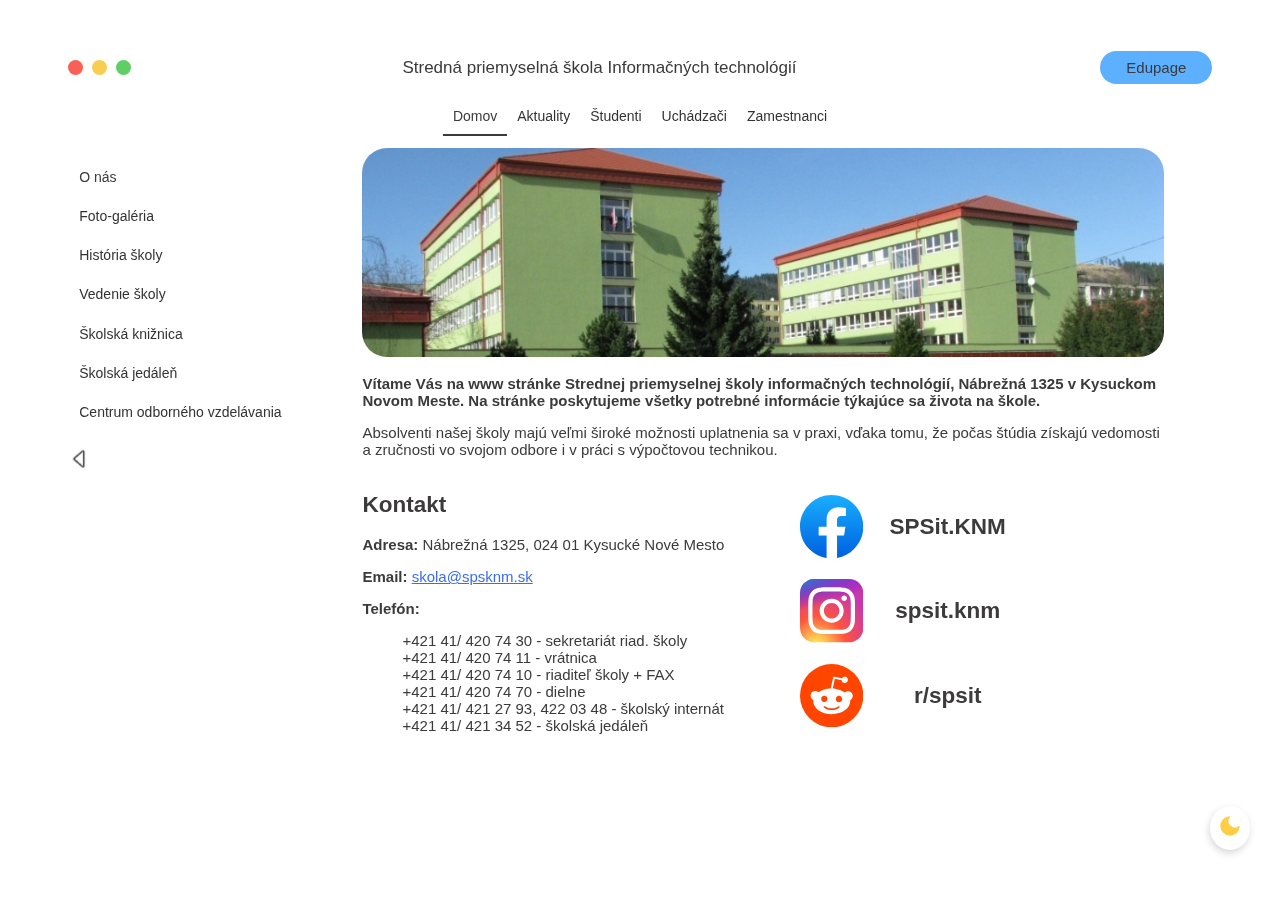
==== index.html @ 15c1ec60 "major changes & added new content" ====
<!DOCTYPE html>
<html lang="en">
  <head>
    <meta charset="UTF-8" />
    <meta name="viewport" content="width=device-width, initial-scale=1.0" />
    <title>SPSIT KNM</title>
    <link rel="stylesheet" href="src/css/style.css" />
    <!-- <link href="https://cdn.jsdelivr.net/npm/bootstrap@5.3.3/dist/css/bootstrap.min.css" rel="stylesheet" crossorigin="anonymous"> -->
    <script type="module" src="src/js/index.js"></script>
  </head>

  <body>
    <!--Demo video as bg  https://homunculus.jp/ maybe one time https://www.youtube.com/watch?v=sPBb-0al7Y0-->
    <div class="video-bg">
      <!-- <video width="320" height="240" autoplay loop muted>
        <source
          src="https://assets.codepen.io/3364143/7btrrd.mp4"
          type="video/mp4"
        />
        Your browser does not support the video tag.
      </video> -->
    </div>

    <div class="dark-light">
      <svg
        viewBox="0 0 24 24"
        stroke="currentColor"
        stroke-width="1.5"
        fill="none"
        stroke-linecap="round"
        stroke-linejoin="round"
      >
        <path d="M21 12.79A9 9 0 1111.21 3 7 7 0 0021 12.79z" />
      </svg>
    </div>

    <div class="main">
      <div class="header">
        <div class="color-circle"></div>
        <div class="title">
          <p>Stredná priemyselná škola Informačných technológií</p>
        </div>
        <div class="edupage">
          <a
            class="content-button moving-gradient-border"
            href="https://spsknm.edupage.org/"
            target="_blank"
            >Edupage</a
          >
        </div>
      </div>
      <div class="wrapper">
        <div class="pagebar">
          <div class="top-pagebar">
            <div class="side-wrapper">
              <a id="link-home" class="is-activeT" href="">Domov</a>
            </div>
            <div class="side-wrapper">
              <a id="link-news" href="">Aktuality</a>
            </div>
            <div class="side-wrapper">
              <a id="link-students" href="">Študenti</a>
            </div>
            <div class="side-wrapper">
              <a id="link-applicants" href="">Uchádzači</a>
            </div>
            <div class="side-wrapper">
              <a id="link-staff" href="">Zamestnanci</a>
            </div>
          </div>
        </div>
        <div class="page">
          <button id="toggleSidebar">
            <svg
              class="hvr-wobble-horizontal"
              xmlns="http://www.w3.org/2000/svg"
              width="16"
              height="16"
              fill="currentColor"
              class="bi bi-caret-left"
              viewBox="0 0 16 16"
            >
              <path
                d="M10 12.796V3.204L4.519 8zm-.659.753-5.48-4.796a1 1 0 0 1 0-1.506l5.48-4.796A1 1 0 0 1 11 3.204v9.592a1 1 0 0 1-1.659.753"
              />
            </svg>
          </button>
          <div id="page-home">
            <div class="sidebar">
              <ul class="left-sidebar">
                <li class="side-wrapper">
                  <a id="link-home" class="is-active">O nás</a>
                </li>
                <li class="side-wrapper">
                  <a id="link-gallery">Foto-galéria</a>
                </li>
                <li class="side-wrapper">
                  <a id="link-history">História školy</a>
                </li>
                <li class="side-wrapper">
                  <a id="link-direktor">Vedenie školy</a>
                </li>
                <li class="side-wrapper">
                  <a id="link-library">Školská knižnica</a>
                </li>
                <li class="side-wrapper">
                  <a id="link-kitchen">Školská jedáleň</a>
                </li>
                <li class="side-wrapper">
                  <a id="link-education">Centrum odborného vzdelávania</a>
                </li>
              </ul>
            </div>
            <div class="content">
              <div id="content-home">
                <img src="img/1.jpg" alt="1" />
                <p>
                  <b
                    >Vítame Vás na www stránke Strednej priemyselnej školy
                    informačných technológií, Nábrežná 1325 v Kysuckom Novom
                    Meste. Na stránke poskytujeme všetky potrebné informácie
                    týkajúce sa života na škole.</b
                  >
                </p>
                <p>
                  Absolventi našej školy majú veľmi široké možnosti uplatnenia
                  sa v praxi, vďaka tomu, že počas štúdia získajú vedomosti a
                  zručnosti vo svojom odbore i v práci s výpočtovou technikou.
                </p>

                <div class="grid">
                  <div class="contact">
                    <h2><b>Kontakt</b></h2>

                    <p>
                      <b>Adresa:</b> Nábrežná 1325, 024 01 Kysucké Nové Mesto
                    </p>
                    <p>
                      <b>Email:</b>
                      <a href="mailto:skola@spsknm.sk">skola@spsknm.sk</a>
                    </p>
                    <p><b>Telefón:</b></p>
                    <ul class="phone">
                      <li>+421 41/ 420 74 30 - sekretariát riad. školy</li>
                      <li>+421 41/ 420 74 11 - vrátnica</li>
                      <li>+421 41/ 420 74 10 - riaditeľ školy + FAX</li>
                      <li>+421 41/ 420 74 70 - dielne</li>
                      <li>+421 41/ 421 27 93, 422 03 48 - školský internát</li>
                      <li>+421 41/ 421 34 52 - školská jedáleň</li>
                    </ul>
                  </div>

                  <div class="social">
                    <a href="https://www.facebook.com/SPSit.KNM">
                      <svg
                        class="social-icon"
                        version="1.1"
                        id="Layer_1"
                        xmlns="http://www.w3.org/2000/svg"
                        xmlns:xlink="http://www.w3.org/1999/xlink"
                        x="0px"
                        y="0px"
                        viewBox="0 0 40 40"
                        style="enable-background: new 0 0 40 40"
                        xml:space="preserve"
                      >
                        <style type="text/css">
                          .st0 {
                            fill: url(#SVGID_1_);
                          }

                          .st1 {
                            fill: #ffffff;
                          }
                        </style>
                        <linearGradient
                          id="SVGID_1_"
                          gradientUnits="userSpaceOnUse"
                          x1="-277.375"
                          y1="406.6018"
                          x2="-277.375"
                          y2="407.5726"
                          gradientTransform="matrix(40 0 0 -39.7778 11115.001 16212.334)"
                        >
                          <stop offset="0" style="stop-color: #0062e0" />
                          <stop offset="1" style="stop-color: #19afff" />
                        </linearGradient>
                        <path
                          class="st0"
                          d="M16.7,39.8C7.2,38.1,0,29.9,0,20C0,9,9,0,20,0s20,9,20,20c0,9.9-7.2,18.1-16.7,19.8l-1.1-0.9h-4.4L16.7,39.8z"
                        />
                        <path
                          class="st1"
                          d="M27.8,25.6l0.9-5.6h-5.3v-3.9c0-1.6,0.6-2.8,3-2.8h2.6V8.2c-1.4-0.2-3-0.4-4.4-0.4c-4.6,0-7.8,2.8-7.8,7.8V20  h-5v5.6h5v14.1c1.1,0.2,2.2,0.3,3.3,0.3c1.1,0,2.2-0.1,3.3-0.3V25.6H27.8z"
                        />
                      </svg>
                      <h2>SPSit.KNM</h2>
                    </a>
                    <a href="https://www.instagram.com/spsit.knm/">
                      <svg
                        class="social-icon"
                        id="Layer_2"
                        data-name="Layer 2"
                        xmlns="http://www.w3.org/2000/svg"
                        xmlns:xlink="http://www.w3.org/1999/xlink"
                        viewBox="0 0 800.22 800"
                      >
                        <defs>
                          <style>
                            .cls-1 {
                              fill: #fff;
                            }

                            .cls-2 {
                              fill: url(#radial-gradient);
                            }

                            .cls-3 {
                              fill: url(#radial-gradient-2);
                            }
                          </style>
                          <radialGradient
                            id="radial-gradient"
                            cx="178.42"
                            cy="402.95"
                            fx="178.42"
                            fy="402.95"
                            r="97.5"
                            gradientTransform="translate(3261.02 2312.49) rotate(-90) scale(8.13 -7.57)"
                            gradientUnits="userSpaceOnUse"
                          >
                            <stop offset="0" stop-color="#fd5" />
                            <stop offset=".1" stop-color="#fd5" />
                            <stop offset=".5" stop-color="#ff543e" />
                            <stop offset="1" stop-color="#c837ab" />
                          </radialGradient>
                          <radialGradient
                            id="radial-gradient-2"
                            cx="200.57"
                            cy="439.42"
                            fx="200.57"
                            fy="439.42"
                            r="97.5"
                            gradientTransform="translate(-6734.78 635.74) rotate(78.68) scale(3.64 -14.99)"
                            gradientUnits="userSpaceOnUse"
                          >
                            <stop offset="0" stop-color="#3771c8" />
                            <stop offset=".13" stop-color="#3771c8" />
                            <stop
                              offset="1"
                              stop-color="#60f"
                              stop-opacity="0"
                            />
                          </radialGradient>
                        </defs>
                        <g id="Layer_1-2" data-name="Layer 1">
                          <path
                            class="cls-2"
                            d="M400.24,0c-167.04,0-215.9.17-225.39.96-34.28,2.85-55.61,8.25-78.85,19.82-17.91,8.89-32.03,19.2-45.97,33.65C24.64,80.78,9.25,113.2,3.68,151.74.98,170.45.19,174.27.03,269.83-.03,301.69.03,343.61.03,399.84c0,166.91.18,215.71.98,225.19,2.77,33.36,8,54.34,19.08,77.3,21.17,43.94,61.61,76.93,109.24,89.24,16.49,4.25,34.71,6.59,58.1,7.69,9.91.43,110.9.74,211.96.74s202.11-.12,211.77-.62c27.08-1.27,42.8-3.38,60.19-7.88,47.81-12.26,87.78-44.98,109.24-89.42,10.86-22.4,16.37-44.19,18.86-75.8.54-6.89.77-116.79.77-226.54s-.25-219.46-.79-226.36c-2.52-32.13-8.03-53.73-19.24-76.56-9.2-18.69-19.42-32.65-34.25-46.92-26.46-25.28-58.84-40.67-97.42-46.23-18.69-2.7-22.41-3.5-118.05-3.67h-130.23Z"
                          />
                          <path
                            class="cls-3"
                            d="M400.24,0c-167.04,0-215.9.17-225.39.96-34.28,2.85-55.61,8.25-78.85,19.82-17.91,8.89-32.03,19.2-45.97,33.65C24.64,80.78,9.25,113.2,3.68,151.74.98,170.45.19,174.27.03,269.83-.03,301.69.03,343.61.03,399.84c0,166.91.18,215.71.98,225.19,2.77,33.36,8,54.34,19.08,77.3,21.17,43.94,61.61,76.93,109.24,89.24,16.49,4.25,34.71,6.59,58.1,7.69,9.91.43,110.9.74,211.96.74s202.11-.12,211.77-.62c27.08-1.27,42.8-3.38,60.19-7.88,47.81-12.26,87.78-44.98,109.24-89.42,10.86-22.4,16.37-44.19,18.86-75.8.54-6.89.77-116.79.77-226.54s-.25-219.46-.79-226.36c-2.52-32.13-8.03-53.73-19.24-76.56-9.2-18.69-19.42-32.65-34.25-46.92-26.46-25.28-58.84-40.67-97.42-46.23-18.69-2.7-22.41-3.5-118.05-3.67h-130.23Z"
                          />
                          <path
                            class="cls-1"
                            d="M400.06,104.62c-80.23,0-90.3.35-121.81,1.78-31.45,1.44-52.92,6.42-71.7,13.72-19.43,7.55-35.91,17.64-52.33,34.06-16.43,16.42-26.53,32.9-34.1,52.32-7.32,18.79-12.31,40.26-13.72,71.7-1.4,31.51-1.77,41.59-1.77,121.81s.36,90.27,1.78,121.78c1.45,31.45,6.43,52.92,13.72,71.7,7.55,19.43,17.64,35.91,34.07,52.33,16.41,16.43,32.9,26.55,52.31,34.1,18.8,7.31,40.27,12.28,71.71,13.72,31.51,1.43,41.57,1.78,121.79,1.78s90.27-.35,121.78-1.78c31.45-1.44,52.94-6.42,71.74-13.72,19.42-7.55,35.88-17.66,52.29-34.1,16.43-16.42,26.53-32.9,34.1-52.32,7.26-18.79,12.25-40.26,13.72-71.7,1.42-31.51,1.78-41.55,1.78-121.78s-.37-90.3-1.78-121.81c-1.48-31.45-6.46-52.92-13.72-71.7-7.57-19.43-17.66-35.91-34.1-52.33-16.43-16.43-32.86-26.53-52.31-34.06-18.83-7.31-40.31-12.28-71.76-13.72-31.51-1.43-41.54-1.78-121.79-1.78h.09ZM373.55,157.86c7.87-.01,16.64,0,26.5,0,78.87,0,88.22.28,119.37,1.7,28.8,1.32,44.43,6.13,54.85,10.17,13.79,5.35,23.61,11.75,33.95,22.09,10.34,10.34,16.74,20.19,22.11,33.97,4.04,10.4,8.86,26.03,10.17,54.84,1.42,31.14,1.72,40.5,1.72,119.33s-.31,88.19-1.72,119.33c-1.32,28.8-6.13,44.43-10.17,54.84-5.35,13.79-11.77,23.6-22.11,33.94-10.34,10.34-20.16,16.74-33.95,22.09-10.4,4.06-26.05,8.86-54.85,10.18-31.14,1.42-40.5,1.72-119.37,1.72s-88.23-.31-119.37-1.72c-28.8-1.33-44.43-6.14-54.85-10.19-13.79-5.35-23.63-11.75-33.97-22.09-10.34-10.34-16.74-20.16-22.11-33.95-4.04-10.4-8.86-26.03-10.17-54.84-1.42-31.14-1.7-40.5-1.7-119.38s.28-88.19,1.7-119.33c1.32-28.8,6.13-44.43,10.17-54.85,5.35-13.79,11.77-23.63,22.11-33.97,10.34-10.34,20.19-16.74,33.97-22.11,10.41-4.06,26.05-8.86,54.85-10.19,27.25-1.23,37.81-1.6,92.87-1.66v.07ZM557.74,206.91c-19.58,0-35.45,15.87-35.45,35.45,0,19.58,15.87,35.45,35.45,35.45s35.45-15.87,35.45-35.45h0c0-19.58-15.88-35.46-35.45-35.46h0ZM400.06,248.33c-83.78,0-151.71,67.93-151.71,151.71s67.93,151.67,151.71,151.67c83.78,0,151.69-67.9,151.69-151.67s-67.91-151.71-151.69-151.71h0ZM400.06,301.56c54.38,0,98.47,44.08,98.47,98.47s-44.09,98.47-98.47,98.47-98.47-44.09-98.47-98.47,44.08-98.47,98.47-98.47Z"
                          />
                        </g>
                      </svg>
                      <h2>spsit.knm</h2>
                    </a>
                    <a href="https://www.reddit.com/r/spsit/">
                      <svg
                        class="social-icon"
                        viewBox="0 0 800 800"
                        xmlns="http://www.w3.org/2000/svg"
                      >
                        <circle cx="400" cy="400" fill="#ff4500" r="400" />
                        <path
                          d="M666.8 400c.08 5.48-.6 10.95-2.04 16.24s-3.62 10.36-6.48 15.04c-2.85 4.68-6.35 8.94-10.39 12.65s-8.58 6.83-13.49 9.27c.11 1.46.2 2.93.25 4.4a107.268 107.268 0 0 1 0 8.8c-.05 1.47-.14 2.94-.25 4.4 0 89.6-104.4 162.4-233.2 162.4S168 560.4 168 470.8c-.11-1.46-.2-2.93-.25-4.4a107.268 107.268 0 0 1 0-8.8c.05-1.47.14-2.94.25-4.4a58.438 58.438 0 0 1-31.85-37.28 58.41 58.41 0 0 1 7.8-48.42 58.354 58.354 0 0 1 41.93-25.4 58.4 58.4 0 0 1 46.52 15.5 286.795 286.795 0 0 1 35.89-20.71c12.45-6.02 25.32-11.14 38.51-15.3s26.67-7.35 40.32-9.56 27.45-3.42 41.28-3.63L418 169.6c.33-1.61.98-3.13 1.91-4.49.92-1.35 2.11-2.51 3.48-3.4 1.38-.89 2.92-1.5 4.54-1.8 1.61-.29 3.27-.26 4.87.09l98 19.6c9.89-16.99 30.65-24.27 48.98-17.19s28.81 26.43 24.71 45.65c-4.09 19.22-21.55 32.62-41.17 31.61-19.63-1.01-35.62-16.13-37.72-35.67L440 186l-26 124.8c13.66.29 27.29 1.57 40.77 3.82a284.358 284.358 0 0 1 77.8 24.86A284.412 284.412 0 0 1 568 360a58.345 58.345 0 0 1 29.4-15.21 58.361 58.361 0 0 1 32.95 3.21 58.384 58.384 0 0 1 25.91 20.61A58.384 58.384 0 0 1 666.8 400zm-396.96 55.31c2.02 4.85 4.96 9.26 8.68 12.97 3.71 3.72 8.12 6.66 12.97 8.68A40.049 40.049 0 0 0 306.8 480c16.18 0 30.76-9.75 36.96-24.69 6.19-14.95 2.76-32.15-8.68-43.59s-28.64-14.87-43.59-8.68c-14.94 6.2-24.69 20.78-24.69 36.96 0 5.25 1.03 10.45 3.04 15.31zm229.1 96.02c2.05-2 3.22-4.73 3.26-7.59.04-2.87-1.07-5.63-3.07-7.68s-4.73-3.22-7.59-3.26c-2.87-.04-5.63 1.07-7.94 2.8a131.06 131.06 0 0 1-19.04 11.35 131.53 131.53 0 0 1-20.68 7.99c-7.1 2.07-14.37 3.54-21.72 4.39-7.36.85-14.77 1.07-22.16.67-7.38.33-14.78.03-22.11-.89a129.01 129.01 0 0 1-21.64-4.6c-7.08-2.14-13.95-4.88-20.56-8.18s-12.93-7.16-18.89-11.53c-2.07-1.7-4.7-2.57-7.38-2.44s-5.21 1.26-7.11 3.15c-1.89 1.9-3.02 4.43-3.15 7.11s.74 5.31 2.44 7.38c7.03 5.3 14.5 9.98 22.33 14s16 7.35 24.4 9.97 17.01 4.51 25.74 5.66c8.73 1.14 17.54 1.53 26.33 1.17 8.79.36 17.6-.03 26.33-1.17A153.961 153.961 0 0 0 476.87 564c7.83-4.02 15.3-8.7 22.33-14zm-7.34-68.13c5.42.06 10.8-.99 15.81-3.07 5.01-2.09 9.54-5.17 13.32-9.06s6.72-8.51 8.66-13.58A39.882 39.882 0 0 0 532 441.6c0-16.18-9.75-30.76-24.69-36.96-14.95-6.19-32.15-2.76-43.59 8.68s-14.87 28.64-8.68 43.59c6.2 14.94 20.78 24.69 36.96 24.69z"
                          fill="#fff"
                        />
                      </svg>
                      <h2>r/spsit</h2>
                    </a>
                  </div>
                </div>
              </div>
              <div id="content-gallery" style="display: none">
                <div class="albums">
                  <div class="albums_item">
                    <div class="albums_item_preview">
                      <img
                        src="http://www.spsknm.sk/fotogal/_data/i/upload/2012/05/17/20120517080105-07c8cf6f-cu_e260x180.jpg"
                        alt=""
                      />
                    </div>
                    <div class="albums_item_title">
                      <h2>Demo</h2>
                      <p>Lorem ipsum dolor sit amet.</p>
                    </div>
                  </div>
                  <div class="albums_item">
                    <div class="albums_item_preview">
                      <img
                        src="http://www.spsknm.sk/fotogal/_data/i/upload/2012/05/17/20120517080105-07c8cf6f-cu_e260x180.jpg"
                        alt=""
                      />
                    </div>
                    <div class="albums_item_title">
                      <h2>Demo</h2>
                      <p>Lorem ipsum dolor sit amet.</p>
                    </div>
                  </div>
                  <div class="albums_item">
                    <div class="albums_item_preview">
                      <img
                        src="http://www.spsknm.sk/fotogal/_data/i/upload/2012/05/17/20120517080105-07c8cf6f-cu_e260x180.jpg"
                        alt=""
                      />
                    </div>
                    <div class="albums_item_title">
                      <h2>Demo</h2>
                      <p>Lorem ipsum dolor sit amet.</p>
                    </div>
                  </div>
                  <div class="albums_item">
                    <div class="albums_item_preview">
                      <img
                        src="http://www.spsknm.sk/fotogal/_data/i/upload/2012/05/17/20120517080105-07c8cf6f-cu_e260x180.jpg"
                        alt=""
                      />
                    </div>
                    <div class="albums_item_title">
                      <h2>Demo</h2>
                      <p>Lorem ipsum dolor sit amet.</p>
                    </div>
                  </div>
                  <div class="albums_item">
                    <div class="albums_item_preview">
                      <img
                        src="http://www.spsknm.sk/fotogal/_data/i/upload/2012/05/17/20120517080105-07c8cf6f-cu_e260x180.jpg"
                        alt=""
                      />
                    </div>
                    <div class="albums_item_title">
                      <h2>Demo</h2>
                      <p>Lorem ipsum dolor sit amet.</p>
                    </div>
                  </div>
                  <div class="albums_item">
                    <div class="albums_item_preview">
                      <img
                        src="http://www.spsknm.sk/fotogal/_data/i/upload/2012/05/17/20120517080105-07c8cf6f-cu_e260x180.jpg"
                        alt=""
                      />
                    </div>
                    <div class="albums_item_title">
                      <h2>Demo</h2>
                      <p>Lorem ipsum dolor sit amet.</p>
                    </div>
                  </div>
                  <div class="albums_item">
                    <div class="albums_item_preview">
                      <img
                        src="http://www.spsknm.sk/fotogal/_data/i/upload/2012/05/17/20120517080105-07c8cf6f-cu_e260x180.jpg"
                        alt=""
                      />
                    </div>
                    <div class="albums_item_title">
                      <h2>Demo</h2>
                      <p>Lorem ipsum dolor sit amet.</p>
                    </div>
                  </div>
                  <div class="albums_item">
                    <div class="albums_item_preview">
                      <img
                        src="http://www.spsknm.sk/fotogal/_data/i/upload/2012/05/17/20120517080105-07c8cf6f-cu_e260x180.jpg"
                        alt=""
                      />
                    </div>
                    <div class="albums_item_title">
                      <h2>Demo</h2>
                      <p>Lorem ipsum dolor sit amet.</p>
                    </div>
                  </div>
                </div>
              </div>
              <div id="content-history" style="display: none">
                <h1>História školy</h1>
                <p>
                  V roku 1950 bol vybudovaný a daný do prevádzky Závod presného
                  strojárstva v Kysuckom Novom Meste. Tak sa toto mesto stalo
                  popri Čadci druhým priemyselným centrom Kysúc. Závod
                  potreboval väčší počet technických kádrov, a preto bola v roku
                  1950 zriadená
                  <b
                    >Majstrovská škola strojnícka pri Závode presného
                    strojárstva v Kysuckom Novom Meste </b
                  >. 1. októbra 1950 si 25 pracovníkov ZPS v Kysuckom Novom
                  Meste začalo rozširovať svoje vedomosti a prehlbovať svoje
                  schopnosti v 2-ročnom štúdiu. Vedúcim tejto závodnej školy bol
                  František Piják.
                </p>
                <h2>
                  Vlastné dejiny školy začínajú školským rokom 1951 - 1952
                </h2>
                <p>
                  Z poverenia SNR odboru školstva sa škola osamostatnila a stala
                  sa školou štátnou. Dostala názov
                  <b
                    >Vyššia priemyselná škola strojnícka v Kysuckom Novom
                    Meste</b
                  >. Prvý učiteľský zbor tvorili : Rudolf Mičuda - riaditeľ
                  školy, Karol Abkarovič, Ľudovít Čápka a Anton Rajman.
                  Vyučovanie zabezpečovalo aj 15 externých učiteľov a 4 majstri
                  zo ZPS, ktorí viedli dielenské vyučovanie. Od februára 1952
                  pre pracujúcich ZPS zabezpečovala vzdelanie
                  <b
                    >Večerná priemyselná škola pre pracujúcich pri VPŠS v
                    Kysuckom Novom Meste</b
                  >. Škola bola umiestnená v budove strednej školy. S
                  pribúdajúcimi rokmi sa rozšíril počet tried, a tým aj
                  učiteľský zbor. Od školského roku 1953-1954 dostala škola
                  vlastnú budovu bývalej národnej školy pri železničnej stanici.
                  Priestory pre dielenské vyučovanie boli prenajímané od iných
                  inštitúcií. V roku 1955 školu opúšťajú jej prví absolventi.
                </p>
                <p>
                  Od školského roku <b>1957-1958</b> školu vedie v poradí druhý
                  riaditeľ - <b>Ing. Juraj Slotík</b>. Škola zápasí s
                  vyučovacími priestormi.
                </p>
                <p>
                  K 10. výročiu existencie dostala dar - bývalú budovu SVŠ na
                  Vajanského ulici, čím sa vylepšili výchovno-vyučovacie
                  podmienky. Tretím riaditeľom v histórií školy sa stal Ing.
                  Nikodém Jendrušák, ktorý v tejto funkcii pracoval od 1.9. 1963
                  do 30. 6. 1988. V roku 1957 mala škola už názov
                  <b
                    >Stredná priemyselná škola strojnícka v Kysuckom Novom
                    Meste</b
                  >. Triedy pribúdali a opäť nastala stiesnenosť.
                  <b
                    >V novembri 1967 bol položený základný kameň pre výstavbu
                    areálu SPŠS v Kysuckom Novom Meste na Nábrežnej ulici</b
                  >.
                </p>
                <p>
                  V roku 1977 sa začalo vyučovať v nových priestoroch i keď
                  školský areál bol úplne dobudovaný až v roku 35. Výročia
                  existencie školy. Od šk. roku 1984-1985 sa otvoril ďalší
                  študijný odbor - Automatizačná technika a škola má názov :
                  <b>Stredná priemyselná škola v Kysuckom Novom Meste</b>.
                  Študijný odbor <b>automatizačná technika</b> bol zmenený na :
                  <b>Slaboprúdová elektrotechnika a neskôr na elektrotechniku</b
                  >. Štvrtým riaditeľom školy v období
                  <b>od 1. 9. 1988 do 31. 12. 1989 bol Ing. Miroslav Hlad</b>.
                  <b>Od 1. 1. 1990</b> pracoval v tejto funkcii
                  <b>Ing. Viktor Kais</b>. V roku 1993 pribudol vo vyučovaní
                  ďalší odbor : Technické a informatické služby a od roku 1995
                  sa začal vyučovať aj študijný odbor Mechatronika. V šk. roku
                  1998-99 bola otvorená Obchodná akadémia, ktorú riadi vedenie
                  SPŠ.
                </p>
                <p>
                  V roku 2001 pribudol vo vyučovaní, zatiaľ na Slovensku nový,
                  študijný odbor Technické lýceum. V roku 2002 bol do funkcie
                  riaditeľa zvolený Ing. Alexander Orlinský a od roku 2007 je
                  riaditeľom školy Ing. Milan Válek
                </p>
                <p>
                  Za 54 rokov trvania Stredná priemyselná škola v Kysuckom Novom
                  Meste vychovala tisícky stredne odborných kádrov, z ktorých
                  mnohí našli uplatnenie v technicko-priemyselnej,
                  vedecko-technickej i hospodársko-ekonomickej oblasti. Veľa
                  absolventov pokračovalo v štúdiu na vysokých školách a
                  niekoľkí z nich doplnili potom profesorský zbor.Bohatá bola
                  mimo vyučovacia a mimoškolská činnosť. Svoje schopnosti,
                  nadanie a záujmy si mohli študenti prehĺbiť v bohatej
                  záujmovej činnosti v krúžkoch s rôznym zameraním.
                </p>
                <p>
                  Študenti školy dosahovali pozoruhodné výsledky v súťažiach i v
                  stredoškolskej odbornej činnosti v rámci okresu, kraja i
                  celého Slovenska.K SPŠ od jej vzniku patril aj domov mládeže,
                  v ktorom našli ubytovanie študenti zo vzdialenejších trvalých
                  bydlísk. Škola má dobré materiálovo-technické vybavenie pre
                  vyučovanie elektro, ekonomických a strojárskych predmetov,
                  hoci v poslednom období nie sú žiadne finančné prísuny z
                  nadriadených inštitúcií.Študenti školy dosahovali pozoruhodné
                  výsledky v súťažiach i v stredoškolskej odbornej činnosti v
                  rámci okresu, kraja i celého Slovenska.
                </p>
              </div>
              <div id="content-direktor" style="display: none">
                <div id="direktor">
                  <div class="cards">
                    <div class="card">
                      <div class="image">
                        <img
                          src="http://www.spsknm.sk/ssknm/sites/default/files/valek.jpg"
                        />
                      </div>
                      <h2>Ing. Milan Valek</h2>
                      <div class="description">
                        <p>Riaditeľ školy</p>
                        <a href="mailto:valek@spsknm.sk">valek@spsknm.sk</a>
                        <a
                          href="http://www.spsknm.sk/stranka/sites/default/files/Zivotopis_Valek.pdf"
                          >životopis odkaz pdf</a
                        >
                      </div>
                    </div>
                  </div>
                  <div class="cards">
                    <div class="card">
                      <div class="image">
                        <img
                          src="http://www.spsknm.sk/stranka/sites/default/files/svrckova.jpg"
                        />
                      </div>
                      <h2>Mrg. Jaroslava Svrčková</h2>
                      <div class="description">
                        <p>Štatutárna zástupkyňa riaditeľa</p>
                        <a href="mailto:j.svrckova265@gmail.com"
                          >j.svrckova265@gmail.com</a
                        >
                        <a
                          href="http://www.spsknm.sk/stranka/sites/default/files/zivotopis_Svrckova.pdf"
                          >životopis odkaz pdf</a
                        >
                      </div>
                    </div>
                  </div>
                  <div class="cards">
                    <div class="card">
                      <div class="image">
                        <img
                          src="http://www.spsknm.sk/stranka/sites/default/files/Belancova.png"
                        />
                      </div>
                      <h2>Mrg. Andrea Belancová</h2>
                      <div class="description">
                        <p>Zástupkyňa riaditeľa</p>
                        <a href="mailto:belancova44@gmail.com"
                          >belancova44@gmail.com</a
                        >
                        <a
                          href="http://www.spsknm.sk/stranka/sites/default/files/zivotopis_Belancova.pdf"
                          >životopis odkaz pdf</a
                        >
                      </div>
                    </div>
                  </div>
                  <div class="cards">
                    <div class="card">
                      <div class="image">
                        <img
                          src="http://www.spsknm.sk/stranka/sites/default/files/palica_0.jpg"
                        />
                      </div>
                      <h2>Ing. Igor Palica</h2>
                      <div class="description">
                        <p>Zástupkyňa riaditeľa</p>
                        <a href="mailto:palica@spsknm.sk">palica@spsknm.sk</a>
                        <a
                          href="http://www.spsknm.sk/stranka/sites/default/files/zivotopis_Palica.pdf"
                          >životopis odkaz pdf</a
                        >
                      </div>
                    </div>
                  </div>
                  <div class="cards">
                    <div class="card">
                      <div class="image">
                        <img
                          src="http://www.spsknm.sk/stranka/sites/default/files/Cvincek_0.jpg"
                        />
                      </div>
                      <h2>Ing. Martin Cvinček</h2>
                      <div class="description">
                        <p>Zástupca riaditeľa</p>
                        <a href="mailto:cvincek@spsknm.sk">cvincek@spsknm.sk</a>
                        <a
                          href="http://www.spsknm.sk/stranka/sites/default/files/zivotopis_Cvincek.pdf"
                          >životopis odkaz pdf</a
                        >
                      </div>
                    </div>
                  </div>
                  <div class="cards">
                    <div class="card">
                      <div class="image">
                        <img
                          src="http://www.spsknm.sk/stranka/sites/default/files/Stranianek.jpg"
                        />
                      </div>
                      <h2>Mrg. Roman Stranianek</h2>
                      <div class="description">
                        <p>Vedúci vychovávateľ</p>
                        <a href="mailto:rstranianek9@gmail.com"
                          >rstranianek9@gmail.com</a
                        >
                        <a
                          href="http://www.spsknm.sk/stranka/sites/default/files/zivotopis_Stranianek.pdf"
                          >životopis odkaz pdf</a
                        >
                      </div>
                    </div>
                  </div>
                </div>
              </div>
              <div id="content-library" style="display: none">
                <div class="library">
                  <h1>Školská knižnica</h1>
                  <p>
                    Školská knižnica je určená pre učiteľov, študentov a
                    nepedagogických zamestnancov školy.
                  </p>
                  <p>
                    Nachádza sa na prízemí školy vedľa auly TEI. Knižničný fond
                    tvorí náučná literatúra, odborná a beletria. Nachádza sa tu
                    fond cudzojazyčnej literatúry v anglickom, nemeckom, ruskom
                    a francúzskom jazyku. V knižnici možno využívať knihy,
                    časopisy, počítače s pripojením na internet, kopírovacie a
                    laminovacie služby.
                  </p>
                  <p></p>

                  <h2>Pracovná doba</h2>
                  <p>
                    Knižnica je otvorená od 7,30 hod do 15,30 hod pondelok až
                    piatok.
                  </p>
                  <p>Obedná prestávka je v čase od 12,30 hod do 13,00 hod.</p>
                  <p></p>

                  <h2>Služby</h2>
                  <h3>Kopírovanie</h3>
                  <ul>
                    <li>A4 jednostranná kópia 0,05€</li>
                    <li>A4 obojstranná kópia 0,10€</li>
                    <li>A3 jednostranná kópia 0,10€</li>
                  </ul>

                  <h3>Laminovanie</h3>
                  <ul>
                    <li>0,25€/ks</li>
                  </ul>
                </div>
              </div>
              <div id="content-kitchen" style="display: none">
                <div class="kitchen">
                  <h1>Školská jedáleň</h1>
                  <h2>Prihláška na stravu</h2>
                  <p>
                    <a
                      href="https://www.spsknm.sk/stranka/sites/default/files/POSTUP-PRIHLASENIA-NA-STRAVOVANIE_0.pdf"
                      >POSTUP PRIHLÁSENIA NA STRAVOVANIE</a
                    >
                  </p>
                  <p>
                    <a
                      href="https://www.spsknm.sk/stranka/sites/default/files/Prihlaska-na-stravu.doc"
                      >Prihláška odkaz .doc</a
                    >
                    (Pred podaním vyplniť, najlepšie na počítači a vytlačiť.)
                  </p>

                  <h2>Odhlasovanie zo stravy:</h2>
                  <h3>
                    Každé odhlásenie si rieši stravník sám elektronicky na
                    stránke <a href="www.strava.sk">www.strava.sk</a>
                  </h3>
                  <p>
                    Raňajky&nbsp;&nbsp;&nbsp;&nbsp;&nbsp;deň vopred do 14:30
                    hod.<br />
                    Obed &nbsp;&nbsp;&nbsp;&nbsp;&nbsp;&nbsp;&nbsp; aktuálny deň
                    ráno do 7:00 hod.<br />
                    Večera &nbsp;&nbsp;&nbsp;&nbsp;&nbsp;aktuálny deň ráno do
                    7:00 hod.<br />
                  </p>
                  <p>
                    Za neodobranú a včas neodhlásenú stravu sa finančná ani
                    vecná náhrada neposkytuje.
                  </p>
                </div>
              </div>
              <div
                id="content-education"
                style="display: none; overflow-y: auto"
              >
                <h1>
                  <a
                    style="text-decoration: none; color: var(--theme-color)"
                    href="http://www.spsknm.sk/stranka/sites/default/files/Statut-a-poslanie-COVaP.pdf"
                    >Centrum odborného vzdelávania a prípravy pre informačné
                    technológie a priemyselnú informatiku pri SPŠIT</a
                  >
                </h1>
                <p><br /></p>
                <div class="courses">
                  <div id="acredited">
                    <h2>Akreditované kurzy</h2>
                    <p>
                      <a
                        href="http://isdv.iedu.sk/CourseDetail.aspx?moduleId=29605"
                        >PHP- skriptovací jazyk</a
                      ><br /><a
                        href="http://isdv.iedu.sk/CourseDetail.aspx?moduleId=29606"
                        >Cisco certifikácia – úvod do sietí</a
                      ><br /><a
                        href="http://isdv.iedu.sk/CourseDetail.aspx?moduleId=29607"
                        >Cisco certifikácia – základy smerovania a prepínania</a
                      ><br /><a
                        href="http://isdv.iedu.sk/CourseDetail.aspx?moduleId=29608"
                        >CAD systémy – Autodesk Inventor</a
                      ><br /><a
                        href="http://isdv.iedu.sk/CourseDetail.aspx?moduleId=29609"
                        >CAD systémy – ProENGINEER</a
                      ><br /><a
                        href="http://isdv.iedu.sk/CourseDetail.aspx?moduleId=29610"
                        >CAD systémy – Solid Edge</a
                      ><br /><a
                        href="http://isdv.iedu.sk/CourseDetail.aspx?moduleId=29611"
                        >CAD/CAM systémy – EMCO Sinumerik</a
                      ><br /><a
                        href="http://isdv.iedu.sk/CourseDetail.aspx?moduleId=29613"
                        >Základy programovania v jazyku C</a
                      ><br /><a
                        href="http://isdv.iedu.sk/CourseDetail.aspx?moduleId=29614"
                        >Programovanie mikrokontrolérov typu AVR</a
                      ><br /><a
                        href="http://isdv.iedu.sk/CourseDetail.aspx?moduleId=29615"
                        >Elektrotechnická spôsobilosť </a
                      ><br /><a
                        href="http://isdv.iedu.sk/CourseDetail.aspx?moduleId=29616"
                        >Práca s programom Multisim</a
                      ><br /><a
                        href="http://isdv.iedu.sk/CourseDetail.aspx?moduleId=29617"
                        >Tvorba elektronickej schémy v prostredí OrCAD
                        Capture/Eagle</a
                      ><br /><a
                        href="http://isdv.iedu.sk/CourseDetail.aspx?moduleId=29618"
                        >Základy PSpice – Cadence-OrCAD</a
                      ><br /><a
                        href="http://isdv.iedu.sk/CourseDetail.aspx?moduleId=29619"
                        >PCB Editor – Cadence OrCAD/Eagle</a
                      ><br /><a
                        href="http://isdv.iedu.sk/CourseDetail.aspx?moduleId=29620"
                        >Programovanie v C++ základný kurz</a
                      ><br /><a
                        href="http://isdv.iedu.sk/CourseDetail.aspx?moduleId=29621"
                        >Objektovo – orientované programovanie v C++</a
                      ><br /><a
                        href="http://isdv.iedu.sk/CourseDetail.aspx?moduleId=29622"
                        >Programovanie – základy jazyka Java</a
                      ><br /><a
                        href="http://isdv.iedu.sk/CourseDetail.aspx?moduleId=29623"
                        >Programovanie Java – oknové aplikácie </a
                      ><br /><a
                        href="http://isdv.iedu.sk/CourseDetail.aspx?moduleId=29624"
                        >Jazyk SQL v prostredí MySQL</a
                      ><br /><a
                        href="http://isdv.iedu.sk/CourseDetail.aspx?moduleId=29625"
                        >Optimalizácia www stránok pre vyhľadávače</a
                      ><br /><a
                        href="http://isdv.iedu.sk/CourseDetail.aspx?moduleId=29627"
                        >HTML a CSS</a
                      ><br /><a
                        href="http://isdv.iedu.sk/CourseDetail.aspx?moduleId=29628"
                        >Adobe Flash</a
                      ><br /><a
                        href="http://isdv.iedu.sk/CourseDetail.aspx?moduleId=29629"
                        >Webstránka, fotogaléria a diskusné fórum bez nutnosti
                        programovania</a
                      ><br /><a
                        href="http://isdv.iedu.sk/CourseDetail.aspx?moduleId=29630"
                        >Elektronický obchod bez nutnosti programovania</a
                      ><br /><a
                        href="http://isdv.iedu.sk/CourseDetail.aspx?moduleId=29631"
                        >PHP – skriptovací jazyk</a
                      ><br /><a
                        href="http://isdv.iedu.sk/CourseDetail.aspx?moduleId=29632"
                        >Cisco certifikácia – úvod do sietí</a
                      ><br /><a
                        href="http://isdv.iedu.sk/CourseDetail.aspx?moduleId=29633"
                        >Cisco certifikácia – základy smerovania a prepínania</a
                      ><br /><a
                        href="http://isdv.iedu.sk/CourseDetail.aspx?moduleId=29634"
                        >Cisco certifikácia – rozširovanie sietí</a
                      ><br /><a
                        href="http://isdv.iedu.sk/CourseDetail.aspx?moduleId=29635"
                        >Cisco certifikácia –prepájanie sietí</a
                      ><br /><a
                        href="http://isdv.iedu.sk/CourseDetail.aspx?moduleId=29637"
                        >CAD systémy – AutoCAD</a
                      ><br /><a
                        href="http://isdv.iedu.sk/CourseDetail.aspx?moduleId=29638"
                        >CAD systémy – ProENGINEER</a
                      ><br /><a
                        href="http://isdv.iedu.sk/CourseDetail.aspx?moduleId=29639"
                        >Programovanie – základy jazyka Java</a
                      ><br /><a
                        href="http://isdv.iedu.sk/CourseDetail.aspx?moduleId=29640"
                        >Programovanie Java – oknové aplikácie </a
                      ><br /><a
                        href="http://isdv.iedu.sk/CourseDetail.aspx?moduleId=29641"
                        >Spracovanie digitálneho videa na PC</a
                      ><br /><a
                        href="http://isdv.iedu.sk/CourseDetail.aspx?moduleId=29642"
                        >Spracovanie obrázka (fotografie)</a
                      ><br /><a
                        href="http://isdv.iedu.sk/CourseDetail.aspx?moduleId=29643"
                        >Tvorba a využitie animácie</a
                      ><br /><a
                        href="http://isdv.iedu.sk/CourseDetail.aspx?moduleId=29644"
                        >Jazyk SQL v prostredí MySQL</a
                      ><br /><a
                        href="http://isdv.iedu.sk/CourseDetail.aspx?moduleId=29645"
                        >Optimalizácia www stránok pre vyhľadávače</a
                      ><br /><a
                        href="http://isdv.iedu.sk/CourseDetail.aspx?moduleId=29646"
                        >HTML a CSS</a
                      ><br /><a
                        href="http://isdv.iedu.sk/CourseDetail.aspx?moduleId=29647"
                        >Adobe Flash</a
                      ><br /><a
                        href="http://isdv.iedu.sk/CourseDetail.aspx?moduleId=29648"
                        >Webstránka, fotogaléria a diskusné fórum bez nutnosti
                        programovania</a
                      ><br /><a
                        href="http://isdv.iedu.sk/CourseDetail.aspx?moduleId=29649"
                        >Elektronický obchod bez nutnosti programovania</a
                      ><br /><a
                        href="http://isdv.iedu.sk/CourseDetail.aspx?moduleId=29650"
                        >PHP – skriptovací jazyk</a
                      ><br /><a
                        href="http://isdv.iedu.sk/CourseDetail.aspx?moduleId=29651"
                        >Cisco certifikácia – úvod do sietí</a
                      ><br /><a
                        href="http://isdv.iedu.sk/CourseDetail.aspx?moduleId=29652"
                        >Cisco certifikácia – základy smerovania a prepínania</a
                      ><br /><a
                        href="http://isdv.iedu.sk/CourseDetail.aspx?moduleId=29653"
                        >Založenie a vznik podniku</a
                      ><br /><a
                        href="http://isdv.iedu.sk/CourseDetail.aspx?moduleId=29654"
                        >Informačné a finančné toky v logistike podniku</a
                      ><br /><a
                        href="http://isdv.iedu.sk/CourseDetail.aspx?moduleId=29655"
                        >CAD/CAM systémy – EMCO Sinumerik</a
                      ><br /><a
                        href="http://isdv.iedu.sk/CourseDetail.aspx?moduleId=29656"
                        >Založenie a vznik podniku</a
                      ><br /><a
                        href="http://isdv.iedu.sk/CourseDetail.aspx?moduleId=29657"
                        >Materiálové toky v logistike podniku</a
                      ><br /><a
                        href="http://isdv.iedu.sk/CourseDetail.aspx?moduleId=29658"
                        >Informačné a finančné toky v logistike podniku</a
                      ><br /><a
                        href="http://isdv.iedu.sk/CourseDetail.aspx?moduleId=29665"
                        >Elektronický obchod bez nutnosti programovania</a
                      ><br /><a
                        href="http://isdv.iedu.sk/CourseDetail.aspx?moduleId=29677"
                        >Obvody FPGA - základy programovania obvodu Spartan 3</a
                      ><br /><a
                        href="http://isdv.iedu.sk/CourseDetail.aspx?moduleId=29546"
                        >Programovanie priemyselných logických automatov</a
                      ><br /><a
                        href="http://isdv.iedu.sk/CourseDetail.aspx?moduleId=29547"
                        >Základy programovania v jazyku C</a
                      ><br /><a
                        href="http://isdv.iedu.sk/CourseDetail.aspx?moduleId=29548"
                        >CAD systémy: AutoCAD</a
                      ><br /><a
                        href="http://isdv.iedu.sk/CourseDetail.aspx?moduleId=29551"
                        >Základné použitie tekutinových obvodov</a
                      ><br /><a
                        href="http://isdv.iedu.sk/CourseDetail.aspx?moduleId=29552"
                        >Programovanie priemyselných logických automatov</a
                      ><br /><a
                        href="http://isdv.iedu.sk/CourseDetail.aspx?moduleId=29553"
                        >Základy programovania v jazyku C</a
                      ><br /><a
                        href="http://isdv.iedu.sk/CourseDetail.aspx?moduleId=29554"
                        >Programovanie mikrokontrolérov typu AVR</a
                      ><br /><a
                        href="http://isdv.iedu.sk/CourseDetail.aspx?moduleId=29555"
                        >Elektrotechnická spôsobilosť</a
                      ><br /><a
                        href="http://isdv.iedu.sk/CourseDetail.aspx?moduleId=29556"
                        >CAD systémy: AutoCAD</a
                      ><br /><a
                        href="http://isdv.iedu.sk/CourseDetail.aspx?moduleId=29557"
                        >CAD systémy: Autodesk Inventor</a
                      ><br /><a
                        href="http://isdv.iedu.sk/CourseDetail.aspx?moduleId=29558"
                        >CAD systémy: ProENGINEER</a
                      ><br /><a
                        href="http://isdv.iedu.sk/CourseDetail.aspx?moduleId=29559"
                        >CAD/CAM systémy: EMCO Sinumerik</a
                      ><br /><a
                        href="http://isdv.iedu.sk/CourseDetail.aspx?moduleId=29579"
                        >Programovanie mikrokontrolérov typu AVR</a
                      ><br /><a
                        href="http://isdv.iedu.sk/CourseDetail.aspx?moduleId=29580"
                        >Elektrotechnická spôsobilosť</a
                      ><br /><a
                        href="http://isdv.iedu.sk/CourseDetail.aspx?moduleId=29581"
                        >Práca s programom Multisim</a
                      ><br /><a
                        href="http://isdv.iedu.sk/CourseDetail.aspx?moduleId=29582"
                        >Práca s programom LabVIEW</a
                      ><br /><a
                        href="http://isdv.iedu.sk/CourseDetail.aspx?moduleId=29583"
                        >Práca s programom MicroCap</a
                      ><br /><a
                        href="http://isdv.iedu.sk/CourseDetail.aspx?moduleId=29584"
                        >Tvorba elektronickej schémy v prostredí OrCAD
                        Capture/Eagle</a
                      ><br /><a
                        href="http://isdv.iedu.sk/CourseDetail.aspx?moduleId=29585"
                        >Základy PSpice – Cadence-OrCAD</a
                      ><br /><a
                        href="http://isdv.iedu.sk/CourseDetail.aspx?moduleId=29586"
                        >PCB Editor – Cadence OrCAD/Eagle</a
                      ><br /><a
                        href="http://isdv.iedu.sk/CourseDetail.aspx?moduleId=29587"
                        >Programovanie v C++ základný kurz</a
                      ><br /><a
                        href="http://isdv.iedu.sk/CourseDetail.aspx?moduleId=29588"
                        >Obvody FPGA - základy programovania obvodu Spartan 3</a
                      ><br /><a
                        href="http://isdv.iedu.sk/CourseDetail.aspx?moduleId=29589"
                        >Jazyk SQL v prostredí MySQL</a
                      ><br /><a
                        href="http://isdv.iedu.sk/CourseDetail.aspx?moduleId=29590"
                        >Optimalizácia www stránok pre vyhľadávače</a
                      ><br /><a
                        href="http://isdv.iedu.sk/CourseDetail.aspx?moduleId=29591"
                        >HTML a CSS</a
                      ><br /><a
                        href="http://isdv.iedu.sk/CourseDetail.aspx?moduleId=29592"
                        >Adobe Flash</a
                      ><br /><a
                        href="http://isdv.iedu.sk/CourseDetail.aspx?moduleId=29593"
                        >Webstránka, fotogaléria a diskusné fórum bez nutnosti
                        programovania</a
                      >
                    </p>
                  </div>
                  <div id="not-acredited">
                    <h2>Neakreditované kurzy</h2>
                    <p>
                      <a
                        href="http://www.spsknm.sk/stranka/sites/default/files/JednosmernePrudy.pdf"
                        >1. Jednosmerné prúdy 30 hodín (5 dní)</a
                      ><br /><a
                        href="http://www.spsknm.sk/stranka/sites/default/files/StriedavePrudy.pdf"
                        >2. Striedavé prúdy 30 hodín (5 dní)</a
                      ><br /><a
                        href="http://www.spsknm.sk/stranka/sites/default/files/Elektronika.pdf"
                        >3. Elektronika 30 hodín (5 dní)</a
                      ><br /><a
                        href="http://www.spsknm.sk/stranka/sites/default/files/Ucebne_plany_elektrotechnika_pre_pokrocilejsich.pdf"
                        >4. Elektrotechnika pre pokročilých 54 hodín (9 dní)</a
                      ><br /><a
                        href="http://www.spsknm.sk/stranka/sites/default/files/Ucebne_plany_elektroniky_pre_pokrocilejsich.pdf"
                        >5. Elektronika pre pokročilých 54 hodín (9 dní)</a
                      ><br /><a
                        href="http://www.spsknm.sk/stranka/sites/default/files/Ucebne_plany_programovanie.pdf"
                        >6. Programovanie 24 hodín (4 dní)</a
                      ><br /><a
                        href="http://www.spsknm.sk/stranka/sites/default/files/Ucebny-plan-kurzu-Zaklady-pocitacovych-sieti.pdf"
                        >7. Základy počítačových sietí 30 hodín (5 dní)</a
                      >
                    </p>
                  </div>
                </div>
              </div>
            </div>
          </div>
          <div id="page-news" style="display: none">
            <div class="sidebar">
              <ul class="left-sidebar">
                <li class="side-wrapper">
                  <a id="link-news" class="is-active">Coming soon</a>
                </li>
              </ul>
            </div>
            <div class="content">
              <div id="content-news">
                <h2>Coming soon</h2>
              </div>
            </div>
          </div>
          <div id="page-students" style="display: none">
            <div class="sidebar">
              <ul class="left-sidebar">
                <li class="side-wrapper">
                  <a id="link-students" class="is-active">ISIC karta</a>
                </li>
                <li class="side-wrapper">
                  <a id="link-docs">Dokumenty a tlačivá</a>
                </li>
                <li class="side-wrapper">
                  <a
                    link="https://www.nucem.sk/sk/merania/narodne-merania/maturita"
                    id="link-maturita"
                    >Ako funguje maturita</a
                  >
                </li>
                <li class="side-wrapper">
                  <a link="https://internatspsit.sk/" id="link-internat"
                    >Internát</a
                  >
                </li>
                <li class="side-wrapper"><a id="link-meal">Stravovanie</a></li>
              </ul>
            </div>
            <div class="content">
              <div id="content-students">
                <div class="field-item even">
                  <h1 style="text-align: center">Oznámenie</h1>
                  <p style="text-align: center">
                    ISIC karty ktoré boli objednané <b>do 9.8.2024</b> budú
                    <b
                      >odovzdané žiakom v pondelok 2.9.2024 na triednickej
                      hodine!</b
                    ><br />
                    (karty objednané po tomto termíne budú odovzdané
                    individuálne<br />
                    oznámenie o doručení karty bude odoslané na EduPage)<br />
                    (po prevzatí karty ISIC nie je potrebné potvrdenie<br />
                    o návšteve školy tieto informácie sú nahraté na ISIC karte)
                  </p>
                  <p style="text-align: center">
                    <b
                      >V prípade záujmu je možné ešte kartu ISIC pre žiakov na
                      šk. rok 2024/2025 objednať uhradením poplatku 25€
                      jednoducho podľa inštrukcii tu:
                      <a href="http://www.isic.sk/platbaskoly"
                        >www.isic.sk/platbaskoly</a
                      >
                      do konca októbra.</b
                    >
                  </p>
                  <h2>ČO ROBIŤ S KARTIČKOU ISIC PO PREVZATÍ?</h2>
                  <p>
                    <b>Prelepte si fotografiu pripravenou fóliou!</b><br />
                    Pozor bez fotografie nie je ISIC platný!!!!
                  </p>
                  <h3>NIE JE POTREBNÉ POTVRDENIE O NÁVŠTEVE ŠKOLY</h3>
                  <p>
                    <b>Aktivovať autobusovú dopravu</b> - Najbližšia SAD
                    priložiť kartičku k terminálu
                  </p>
                  <p>
                    <b>Aktivovať vlakovú dopravu</b> - Priložiť kartičku k
                    terminálu na vlakovej stanici
                  </p>
                  <p>
                    <b>Aktivovať kartičku na stravu v školskej jedálni</b> -
                    Priložiť kartičku na terminál u pani vedúcej školskej
                    jedálne
                  </p>
                  <p>
                    <b>Dochádzka</b> - Kartička je automaticky aktivovaná na
                    školskú dochádzku
                  </p>
                  <p><b>Využívaj zľavy</b> A možnosti, ktoré ti karta ponúka</p>
                  <p><b>V PRÍPADE POTREBY KONTAKTUJTE P. BUDOŠOVÚ</b></p>
                  <p>
                    <a href="mailto:BUDOSOVABENEDIKTA@GMAIL.COM"
                      >BUDOSOVABENEDIKTA@GMAIL.COM</a
                    >
                  </p>
                  <p>MOBIL 0917 655 400</p>

                  <a
                    href="https://www.spsknm.sk/stranka/sites/default/files/ISIC-list-prvakom-2024.pdf"
                    >ISIC list prvákom</a
                  >
                  <a
                    href="https://www.spsknm.sk/stranka/sites/default/files/List%20revalid%C3%A1cia%202024%20-%20Platobn%C3%A1%20br%C3%A1na.pdf"
                    >Predĺženie platnosti 2024</a
                  >
                </div>
              </div>
              <div id="content-docs" style="display: none">
                <div id="docs">
                  <table class="custom-table">
                    <thead>
                      <tr>
                        <th>Príloha</th>
                        <th>Veľkosť</th>
                      </tr>
                    </thead>
                    <tbody>
                      <tr class="odd">
                        <td>
                          <span class="file"
                            ><a
                              href="https://www.spsknm.sk/ssknm/stranka/sites/default/files/Oznam%20o%20prestupe%20%C5%BEiaka%20na%20in%C3%BA%20%C5%A1kolu.pdf"
                              type="application/pdf; length=185520"
                              >Oznam o prestupe žiaka na inú školu.pdf</a
                            ></span
                          >
                        </td>
                        <td>181.17 KB</td>
                      </tr>
                      <tr class="even">
                        <td>
                          <span class="file"
                            ><a
                              href="https://www.spsknm.sk/ssknm/stranka/sites/default/files/%C5%BDiados%C5%A5%20o%20opakovanie%20ro%C4%8Dn%C3%ADka.pdf"
                              type="application/pdf; length=154330"
                              >Žiadosť o opakovanie ročníka.pdf</a
                            ></span
                          >
                        </td>
                        <td>150.71 KB</td>
                      </tr>
                      <tr class="odd">
                        <td>
                          <span class="file"
                            ><a
                              href="https://www.spsknm.sk/ssknm/stranka/sites/default/files/%C5%BDiados%C5%A5%20o%20povolenie%20prestupu%20%C5%BEiaka%20z%20inej%20%C5%A1koly.pdf"
                              type="application/pdf; length=178329"
                              >Žiadosť o povolenie prestupu žiaka z inej
                              školy.pdf</a
                            ></span
                          >
                        </td>
                        <td>174.15 KB</td>
                      </tr>
                      <tr class="even">
                        <td>
                          <span class="file"
                            ><a
                              href="https://www.spsknm.sk/ssknm/stranka/sites/default/files/%C5%BDiados%C5%A5%20o%20preru%C5%A1enie%20%C5%A1t%C3%BAdia.pdf"
                              type="application/pdf; length=190156"
                              >Žiadosť o prerušenie štúdia.pdf</a
                            ></span
                          >
                        </td>
                        <td>185.7 KB</td>
                      </tr>
                      <tr class="odd">
                        <td>
                          <span class="file"
                            ><a
                              href="https://www.spsknm.sk/ssknm/stranka/sites/default/files/%C5%BDiados%C5%A5%20o%20%C5%A1t%C3%BAdium%20pod%C4%BEa%20individu%C3%A1lneho%20u%C4%8Debn%C3%A9ho%20pl%C3%A1nu.pdf"
                              type="application/pdf; length=192360"
                              >Žiadosť o štúdium podľa individuálneho učebného
                              plánu.pdf</a
                            ></span
                          >
                        </td>
                        <td>187.85 KB</td>
                      </tr>
                      <tr class="even">
                        <td>
                          <span class="file"
                            ><a
                              href="https://www.spsknm.sk/ssknm/stranka/sites/default/files/%C5%BDiados%C5%A5%20o%20vykonanie%20komision%C3%A1lnej%20sk%C3%BA%C5%A1ky.pdf"
                              type="application/pdf; length=380145"
                              >Žiadosť o vykonanie komisionálnej skúšky.pdf</a
                            ></span
                          >
                        </td>
                        <td>371.24 KB</td>
                      </tr>
                      <tr class="odd">
                        <td>
                          <span class="file"
                            ><a
                              href="https://www.spsknm.sk/ssknm/stranka/sites/default/files/%C5%BDiados%C5%A5%20o%20vystavenie%20k%C3%B3pie%20vysved%C4%8Denia.pdf"
                              type="application/pdf; length=199322"
                              >Žiadosť o vystavenie kópie vysvedčenia.pdf</a
                            ></span
                          >
                        </td>
                        <td>194.65 KB</td>
                      </tr>
                      <tr class="even">
                        <td>
                          <span class="file"
                            ><a
                              href="https://www.spsknm.sk/ssknm/stranka/sites/default/files/%C5%BDiados%C5%A5%20o%20zmenu%20%C5%A1tudijn%C3%A9ho%20odboru.pdf"
                              type="application/pdf; length=189132"
                              >Žiadosť o zmenu študijného odboru.pdf</a
                            ></span
                          >
                        </td>
                        <td>184.7 KB</td>
                      </tr>
                      <tr class="odd">
                        <td>
                          <span class="file"
                            ><a
                              href="https://www.spsknm.sk/ssknm/stranka/sites/default/files/%C5%BDiados%C5%A5%20o%20vystavenie%20polro%C4%8Dn%C3%A9ho%20vysved%C4%8Denia.pdf"
                              type="application/pdf; length=185073"
                              >Žiadosť o vystavenie polročného
                              vysvedčenia.pdf</a
                            ></span
                          >
                        </td>
                        <td>180.74 KB</td>
                      </tr>
                      <tr class="even">
                        <td>
                          <span class="file"
                            ><a
                              href="https://www.spsknm.sk/ssknm/stranka/sites/default/files/Prihl%C3%A1%C5%A1ka%20na%20V%C5%A0.pdf"
                              type="application/pdf; length=914501"
                              >Prihláška na VŠ.pdf</a
                            ></span
                          >
                        </td>
                        <td>893.07 KB</td>
                      </tr>
                      <tr class="odd">
                        <td>
                          <span class="file">
                            <a
                              href="https://www.spsknm.sk/ssknm/stranka/sites/default/files/Hl%C3%A1senie_o_prospechu_a_doch%C3%A1dzke_tla%C4%8Divo.doc"
                              type="application/msword; length=33792"
                              >Hlásenie_o_prospechu_a_dochádzke_tlačivo.doc</a
                            ></span
                          >
                        </td>
                        <td>33 KB</td>
                      </tr>
                      <tr class="even">
                        <td>
                          <span class="file">
                            <a
                              href="https://www.spsknm.sk/ssknm/stranka/sites/default/files/ziadost_o_poskytnutie_stipendia.doc"
                              type="application/msword; length=105984"
                              >ziadost_o_poskytnutie_stipendia.doc</a
                            ></span
                          >
                        </td>
                        <td>103.5 KB</td>
                      </tr>
                      <tr class="odd">
                        <td>
                          <span class="file"
                            ><a
                              href="https://www.spsknm.sk/ssknm/stranka/sites/default/files/%C5%BDiados%C5%A5%20o%20poskytnutie%20%C5%A1tipendia%202021-2022.pdf"
                              type="application/pdf; length=384648"
                              >Žiadosť o poskytnutie štipendia 2021-2022.pdf</a
                            ></span
                          >
                        </td>
                        <td>375.63 KB</td>
                      </tr>
                      <tr class="even">
                        <td>
                          <span class="file"
                            ><a
                              href="https://www.spsknm.sk/ssknm/stranka/sites/default/files/vyhlasenie-o-bezpriznakovosti_0.pdf"
                              type="application/pdf; length=147429"
                              >vyhlasenie-o-bezpriznakovosti.pdf</a
                            ></span
                          >
                        </td>
                        <td>143.97 KB</td>
                      </tr>
                      <tr class="odd">
                        <td>
                          <span class="file"
                            ><a
                              href="https://www.spsknm.sk/ssknm/stranka/sites/default/files/Ziadost_o_uvolnenie_ziaka_z_vyucovania.pdf"
                              type="application/pdf; length=133057"
                              >Ziadost_o_uvolnenie_ziaka_z_vyucovania.pdf</a
                            ></span
                          >
                        </td>
                        <td>129.94 KB</td>
                      </tr>
                      <tr class="even">
                        <td>
                          <span class="file"
                            ><a
                              href="https://www.spsknm.sk/ssknm/stranka/sites/default/files/Odvolanie%20vo%C4%8Di%20neprijatiu%20na%20prij%C3%ADmac%C3%ADch%20sku%C5%A1kach.pdf"
                              type="application/pdf; length=185659"
                              >Odvolanie voči neprijatiu na prijímacích
                              skuškach.pdf</a
                            ></span
                          >
                        </td>
                        <td>181.31 KB</td>
                      </tr>
                      <tr class="odd">
                        <td>
                          <span class="file">
                            <a
                              href="https://www.spsknm.sk/ssknm/stranka/sites/default/files/Prihlaska-na-stravu_1.doc"
                              type="application/msword; length=34816"
                              >Prihlaska-na-stravu.doc</a
                            ></span
                          >
                        </td>
                        <td>34 KB</td>
                      </tr>
                      <tr class="even">
                        <td>
                          <span class="file"
                            ><a
                              href="https://www.spsknm.sk/ssknm/stranka/sites/default/files/%C5%BDiados%C5%A5%20o%20oslobodenie%20od%20povinnej%20TSV-lek%C3%A1r.pdf"
                              type="application/pdf; length=368672"
                              >Žiadosť o oslobodenie od povinnej
                              TSV-lekár.pdf</a
                            ></span
                          >
                        </td>
                        <td>360.03 KB</td>
                      </tr>
                      <tr class="odd">
                        <td>
                          <span class="file"
                            ><a
                              href="https://www.spsknm.sk/ssknm/stranka/sites/default/files/%C5%BDiados%C5%A5%20o%20oslobodenie%20od%20povinnej%20TSV-rodi%C4%8D.pdf"
                              type="application/pdf; length=126096"
                              >Žiadosť o oslobodenie od povinnej
                              TSV-rodič.pdf</a
                            ></span
                          >
                        </td>
                        <td>123.14 KB</td>
                      </tr>
                    </tbody>
                  </table>
                </div>
              </div>
              <div id="content-meal" style="display: none">
                <p>
                  <br />
                  Pre žiakov ubytovaných v školskom internáte je zabezpečené
                  celodenné stravovanie v školskej jedálni. Strava je
                  pripravovaná v školskej jedálni. Stravovanie sa začína v
                  pondelok ráno raňajkami, a končí v piatok obedom. Strava je
                  pripravovaná s ohľadom na zásady zdravej výživy, a odporúčanú
                  stravu pre mládež.<br /><br />
                  Výdaj stravy je zabezpečený takto:<br /><br />
                  - raňajky sa vydávajú&nbsp;:&nbsp;&nbsp;&nbsp;&nbsp;6,30 do
                  07,30 hod.<br /><br />
                  - obed sa
                  vydáva&nbsp;&nbsp;&nbsp;&nbsp;&nbsp;&nbsp;&nbsp;:&nbsp;&nbsp;&nbsp;12,00
                  do 15,00 hod.<br />
                </p>
                <p>
                  - večera sa
                  vydáva&nbsp;&nbsp;&nbsp;&nbsp;:&nbsp;&nbsp;&nbsp;18,00 do
                  18,30 hod.<br /><br />
                  Povinnosťou každého ubytovaného žiaka je odoberať aspoň 1
                  teplé jedlo denne (obed resp. večera) .<br /><br /><br /><span
                    ><b>VÝŠKA POPLATKOV ZA STRAVU :</b></span
                  ><br /><br />
                  Za žiaka sa uhrádza suma za celodennú stravu podľa stravnej
                  jednotky uvedenej v tabuľke. Zo stravy je možné sa odhlásiť na
                  celý deň alebo v prípade neprítomnosti v školskom internáte aj
                  z jednotlivých jedál. Poplatok sa uhrádza vopred poštovou
                  poukážkou alebo bankovým prevodom do 25. v mesiaci! Cena za
                  mesiac sa vypočítava takto - (počet dní v mesiaci x stravná
                  jednotka)=mesačný poplatok.<br />
                </p>
                <h3><b>Stravné jednotky v EUR</b></h3>
                <table>
                  <tbody>
                    <tr>
                      <td>RAŇAJKY</td>
                      <td>1,70€</td>
                    </tr>
                    <tr>
                      <td>OBED</td>
                      <td>2,30€</td>
                    </tr>
                    <tr>
                      <td>VEČERA</td>
                      <td>1,40€</td>
                    </tr>
                    <tr>
                      <td>SPOLU</td>
                      <td>5,40€</td>
                    </tr>
                  </tbody>
                </table>
                <p><br /></p>
                <p>
                  Prihlasovanie a odhlasovanie stravy na stránke -
                  <a
                    href="https://www.strava.sk/Stravnik/Prihlaseni?zarizeni=9274"
                    >www.strava.sk</a
                  ><br />
                  Prihlasovacie meno a heslo si môžete vyzdvihnúť u vedúcej
                  školskej jedálne!
                </p>
                <p>
                  Ceny stravného od 1.1.2023:
                  <a
                    href="http://www.spsknm.sk/stranka/sites/default/files/Kalkulacie-jedal.pdf"
                    >odkaz pdf</a
                  >
                </p>
                <h2>Prihláška na stravu:</h2>
                <p>
                  <a
                    href="https://www.spsknm.sk/stranka/sites/default/files/POSTUP-PRIHLASENIA-NA-STRAVOVANIE_0.pdf"
                    >POSTUP PRIHLÁSENIA NA STRAVOVANIE</a
                  ><br /><a
                    href="https://www.spsknm.sk/stranka/sites/default/files/Prihlaska-na-stravu.doc"
                    >Prihláška odkaz .doc</a
                  >
                  (Pred podaním vyplniť, najlepšie na počítači a vytlačiť.)
                </p>
              </div>
            </div>
          </div>
          <div id="page-applicants" style="display: none">
            <div class="sidebar">
              <ul class="left-sidebar">
                <li class="side-wrapper">
                  <a id="link-applicants">Prečo u nás</a>
                </li>
                <li class="side-wrapper"><a id="link-odbory">Štúdijné odbory</a></li>
                <li class="side-wrapper"><a link="https://online.fliphtml5.com/jwmaz/ozls/#p=1" id="link-brozura">Brožúra o škole</a></li>
              </ul>
            </div>
            <div class="content">
              <div id="content-applicants">
                <h1>Technické vybavenie školy:</h1>
                <p>
                  Na výučbu moderných technológií a aplikácie výpočtovej
                  techniky vo vyučovacom procese i v praxi využívame približne
                  350 počítačov v 14 odborných učebniach zapojených do
                  počítačovej siete. Vyučuje WINDOWS, AutoCAD,
                  ProEngineer, Inventor8, OrCAD, MS Office (Word, Excel,
                  Acces) a iné. Ďalej je škola vybavená zariadeniami firiem SES,
                  ADON a RC ELEKTRONIKA pre výučbu elektroniky, FESTO pre výučbu
                  pneumatických a hydraulických mechanizmov a Cisco Systems pre
                  výučbu elektronických počítačových systémov. Výborné výsledky
                  nám umožnili stať sa školiacim strediskom pre školy zapojené
                  do projektu Infovek.
                </p>
                <h2>Uplatnenie v praxi:</h2>
                <p>
                  Absolventi našej školy majú veľmi široké možnosti uplatnenia
                  sa v praxi, vďaka tomu, že počas štúdia získajú vedomosti a
                  zručnosti vo svojom odbore i v práci s výpočtovou technikou.
                  Počas štúdia môžu študenti tiež získať skúsenosti so
                  zavádzaním, vedením, prevádzkou i likvidáciou vlastnej na
                  škole založenej skutočnej firmy v rámci predmetu Aplikovaná
                  ekonomika. Jazykovo a odborne zdatní študenti majú možnosť
                  zapojiť sa do medzinárodných projektov a vycestovať do
                  zahraničia na návštevu partnerských škôl v Belgicku a vo
                  Fínsku, prípadne tam vykonať i odbornú prax.
                </p>
                
                  <h2>Ďalšími dôvodmi preto, aby ste sa takto rozhodli, sú:</h2>
                <ol>
                  <li type="circle">
                    <a href="../sites/default/files/pisu_o_nas.pdf"
                      >Najlepšia stredná odborná škola podľa úspešnosti
                      absolventov v Žilinskom kraji</a
                    >
                  </li>
                  <li type="circle">
                    <a
                      href="http://www.skolskyportal.sk/clanky/najlepsie-stredne-skoly-podla-uspesnosti-absolventov"
                      >Najlepšie stredné školy podľa úspešnosti absolventov</a
                    >
                  </li>
                  <li type="circle">bohatá záujmová mimoškolská činnosť,</li>
                  <li type="circle">
                    možnosť pracovať s výpočtovou technikou aj v popoludňajších
                    hodinách,<br />
                  </li>
                  <li type="circle">
                    možnosť športového vyžitia sa vo dvoch telocvičniach a
                    posilňovni,<br />
                  </li>
                  <li type="circle">
                    možnosť stravovania sa v školskej jedálni, ktorá je súčasťou
                    areálu školy,<br />
                  </li>
                  <li type="circle">možnosť ubytovania v Dome mládeže atď.</li>
                  <li type="circle">
                    <a href="../sites/default/files/kariera2012.jpg"
                      >Dobrý technik sa má lepšie než vysokoškolák</a
                    >
                  </li>
                  <li type="circle">
                    <a href="vasa-tv-cadca">Vaša TV Čadca</a>
                  </li>
                  <li type="circle">
                    <a
                      href="http://www.zilinskazupa.sk/sk/aktuality/aktuality/it-firmy-chcu-upravit-osnovy-aby-viac-motivovali-studentov.html"
                    >
                      IT firmy chcú upraviť osnovy, aby viac motivovali
                      študentov</a
                    >
                  </li>
                </ol>
                <h2>Možnosť ďalšieho štúdia:</h2>
                <p>
                  Absolvent našej školy môže pokračovať v štúdiu na ľubovoľnom
                  type technickej alebo ekonomickej univerzity.
                </p>
              </div>
              <div id="content-odbory" style="display: none;">
                <h2>INTELIGENTNÉ TECHNOLÓGIE 2559 M:</h2>
                <p>
                  NOVÝ ŠTUDIJNÝ ODBOR SA OTVÁRA OD ŠKOLSKÉHO ROKU 2020/2021
                  <br>
                  <a href="https://www.spsknm.sk/ssknm/sk/inteligentne-technologie">Profil absolventa</a>
                </p>
                <h2>ELEKTROTECHNIKA 2675 M:</h2>
                <i>Zameranie: priemyselná informatika</i><br>
                <a href="https://www.spsknm.sk/ssknm/sk/elektrotechnika">Profil absolventa</a>
                <br>
                <h2>INFORMAČNÉ A SIEŤOVÉ TECHNOLÓGIE 2561 M:</h2>
                <a href="https://www.spsknm.sk/ssknm/sk/informacne-a-sietove-technologie">Profil absolventa</a>
                <br>
                <h2>MECHATRONIKA 2387 M:</h2>
                <a href="https://www.spsknm.sk/ssknm/sk/mechatronika">Profil absolventa</a>
                <br>
                <h2>STROJÁRSTVO 2381 M:</h2>
                <i>Zameranie: automobilový priemysel, grafické systémy</i><br>
                <a href="https://www.spsknm.sk/ssknm/sk/strojarstvo">Profil absolventa</a>
                <br>
                <h2>LOGISTIKA 3968 M:</h2>
                <a href="https://www.spsknm.sk/ssknm/sk/logistika">Profil absolventa</a>
                <br>
                <p><br><b>Školské vzdelávacie programy a učebné plány  sú k nahliadnutiu na riaditeľstve školy.</b></p>
              </div>
            </div>
          </div>
          <div id="page-staff" style="display: none">
            <div class="sidebar">
              <ul class="left-sidebar">
                <li class="side-wrapper">
                  <a id="link-staff">Pedagogický zamestnanci</a>
                </li>
                <li class="side-wrapper">
                  <a id="link-poradca">Výchovný poradca</a>
                </li>
                <li class="side-wrapper">
                  <a id="link-psycholog">školský psychológ</a>
                </li>
                <li class="side-wrapper">
                  <a id="link-support" link="https://www.rcpukysuce.sk/"
                    >Regionálne centrum podpory učiteľov</a
                  >
                </li>
                <li class="side-wrapper">
                  <a id="link-mail" link="https://webmail.spsknm.sk/SOGo/"
                    >Pošta</a
                  >
                </li>
              </ul>
            </div>
            <div class="content">
              <div id="content-staff">
                <div id="staff">
                  <table class="custom-table">
                    <tbody>
                      <thead>
                        <tr>
                          <th>Titul</th>
                          <th>Priezvisko</th>
                          <th>Meno</th>
                          <th>Poznámka</th>
                        </tr>
                      </thead>
                      <tr>
                        <td></td>
                        <td>Baránek</td>
                        <td>Ľubomír</td>
                        <td>Učiteľ - prax</td>
                      </tr>
                      <tr>
                        <td>Mgr.</td>
                        <td>Belancová</td>
                        <td>Andrea</td>
                        <td>
                          Učiteľka spoločenskovedných predmetov, zástupkyňa
                          riaditeľa školy.
                        </td>
                      </tr>
                      <tr>
                        <td>Mgr.</td>
                        <td>Bírová</td>
                        <td>Zuzana</td>
                        <td>
                          Učiteľ spoločenskovedných predmetov, triedny učiteľ:
                          I.AG
                        </td>
                      </tr>
                      <tr>
                        <td>Ing.</td>
                        <td>Cvinček</td>
                        <td>Martin</td>
                        <td>
                          Učiteľ odborných predmetov - elektrotechnika, zástupca
                          riaditeľa školy.
                        </td>
                      </tr>
                      <tr>
                        <td>Mgr.</td>
                        <td>Čejková</td>
                        <td>Petra</td>
                        <td>
                          Učiteľ spoločenskovedných predmetov, triedny učiteľ:
                          II.AM
                        </td>
                      </tr>
                      <tr>
                        <td>Ing.</td>
                        <td>Čiljak</td>
                        <td>Milan</td>
                        <td>Učiteľ odborných predmetov - elektrotechnika</td>
                      </tr>
                      <tr>
                        <td>Ing.</td>
                        <td>Dragúň</td>
                        <td>Dušan</td>
                        <td>Učiteľ odborných predmetov - elektrotechnika</td>
                      </tr>
                      <tr>
                        <td>Mgr.</td>
                        <td>Drexler</td>
                        <td>Boris</td>
                        <td>Vedúci PK - telesná výchova</td>
                      </tr>
                      <tr>
                        <td>Ing. Mgr.</td>
                        <td>Dudešek</td>
                        <td>Ján</td>
                        <td>učiteľ odborných predmetov - elektrotechnika</td>
                      </tr>
                      <tr>
                        <td>PaedDr.</td>
                        <td>Ďurinová</td>
                        <td>Oľga</td>
                        <td>
                          Učiteľ prírodovedných predmetov, vedúci PK -
                          prírodovedných predmetov, triedny učiteľ: IV.AS
                        </td>
                      </tr>
                      <tr>
                        <td>Ing.</td>
                        <td>Fujak</td>
                        <td>Juraj</td>
                        <td>
                          Učiteľ odborných predmetov - strojárstvo, prax,
                          triedny učiteľ: I.AS
                        </td>
                      </tr>
                      <tr>
                        <td>Ing.</td>
                        <td>Hlavatá</td>
                        <td>Janka</td>
                        <td>
                          Učiteľ odborných predmetov - strojárstvo, vedúci PK -
                          STR predmetov, triedny učiteľ: III.AS
                        </td>
                      </tr>
                      <tr>
                        <td>Mgr.</td>
                        <td>Hrivíková</td>
                        <td>Jana</td>
                        <td>
                          Učiteľ odborných predmetov - elektrotechnika, triedny
                          učiteľ: IV.BI
                        </td>
                      </tr>
                      <tr>
                        <td>Mgr.</td>
                        <td>Hoferová</td>
                        <td>Mária</td>
                        <td>
                          Učiteľ telesnej výchovy a spoločenskovedných
                          predmetov, triedny učiteľ: I.AS
                        </td>
                      </tr>
                      <tr>
                        <td>Ing.</td>
                        <td>Hundák</td>
                        <td>Ivan</td>
                        <td>
                          Učiteľ odborných predmetov - elektrotechnika, triedny
                          učiteľ: IV.AE
                        </td>
                      </tr>
                      <tr>
                        <td>RNDr.</td>
                        <td>Choma Phd.</td>
                        <td>Michal</td>
                        <td>
                          Učiteľ prírodovedných predmetov, triedny učiteľ: I.AM
                        </td>
                      </tr>
                      <tr>
                        <td>Mgr.</td>
                        <td>Ivanková-Oravcová</td>
                        <td>Tatiana</td>
                        <td>Učiteľ spoločenskovedných predmetov</td>
                      </tr>
                      <tr>
                        <td>PaedDr.</td>
                        <td>Janásiková</td>
                        <td>Viera</td>
                        <td>Učiteľ spoločenskovedných predmetov</td>
                      </tr>
                      <tr>
                        <td>Ing.</td>
                        <td>Jantoščiaková</td>
                        <td>Zuzana</td>
                        <td>
                          Učiteľ odborných predmetov - ekonomika, triedny
                          učiteľ: II.AG
                        </td>
                      </tr>
                      <tr>
                        <td>Mgr.</td>
                        <td>Jendryščík</td>
                        <td>Peter</td>
                        <td>Učiteľ odborných predmetov - elektrotechnika</td>
                      </tr>
                      <tr>
                        <td>PaedDr.</td>
                        <td>Kapitánová</td>
                        <td>Dana</td>
                        <td>Učiteľ spoločenskovedných predmetov</td>
                      </tr>
                      <tr>
                        <td>Mgr.</td>
                        <td>Konštiaková</td>
                        <td>Zuzana</td>
                        <td>
                          Učiteľ spoločenskovedných predmetov, triedny učiteľ:
                          II.CI
                        </td>
                      </tr>
                      <tr>
                        <td>Ing.</td>
                        <td>Kopásková</td>
                        <td>Rozália</td>
                        <td>Učiteľ odborných predmetov - elektrotechnika</td>
                      </tr>
                      <tr>
                        <td>Mgr.</td>
                        <td>Kocifajová</td>
                        <td>Beáta</td>
                        <td>Učiteľ spoločenskovedných predmetov</td>
                      </tr>
                      <tr>
                        <td>Ing.</td>
                        <td>Koprda</td>
                        <td>Viliam</td>
                        <td>Učiteľ - prax</td>
                      </tr>
                      <tr>
                        <td>Mgr.</td>
                        <td>Kristeková</td>
                        <td>Pavlína</td>
                        <td>Učiteľ spoločenskovedných predmetov</td>
                      </tr>
                      <tr>
                        <td>Mgr.</td>
                        <td>Kubišová Balková</td>
                        <td>Eva</td>
                        <td>
                          Učiteľ spoločenskovedných predmetov, triedny učiteľ:
                          I.AI
                        </td>
                      </tr>
                      <tr>
                        <td>Ing</td>
                        <td>Lokaj</td>
                        <td>Stanislav</td>
                        <td>Učiteľ odborných predmetov - elektrotechnika</td>
                      </tr>
                      <tr>
                        <td>Ing</td>
                        <td>Macúš</td>
                        <td>Jaroslav</td>
                        <td>Učiteľ odborných predmetov - elektrotechnika</td>
                      </tr>
                      <tr>
                        <td>Ing.</td>
                        <td>Maslák</td>
                        <td>Anton</td>
                        <td>
                          Učiteľ odborných predmetov - elektrotechnika, správca
                          www stránky školy, triedny učiteľ: III.CI
                        </td>
                      </tr>
                      <tr>
                        <td>Mgr.</td>
                        <td>Mäkká</td>
                        <td>Renáta</td>
                        <td>
                          Učiteľ spoločenskovedných predmetov, triedny učiteľ:
                          IV.AI
                        </td>
                      </tr>
                      <tr>
                        <td>Ing.</td>
                        <td>Mravcová</td>
                        <td>Lenka</td>
                        <td>
                          Učiteľ odborných predmetov - ekonomika, triedny
                          učiteľ: IV.AG
                        </td>
                      </tr>
                      <tr>
                        <td>Mgr.</td>
                        <td>Maxianová</td>
                        <td>Mária</td>
                        <td>Vedúca PK-spoločenskovedné predmety</td>
                      </tr>
                      <tr>
                        <td>Mgr.</td>
                        <td>Maxian</td>
                        <td>Filip</td>
                        <td>Učiteľ telesnej výchovy, triedny učiteľ: III.AE</td>
                      </tr>
                      <tr>
                        <td>Mgr.</td>
                        <td>Miková</td>
                        <td>Erika</td>
                        <td>
                          Učiteľ spoločenskovedných predmetov, triedny učiteľ:
                          II.BI
                        </td>
                      </tr>
                      <tr>
                        <td>Mgr.</td>
                        <td>Mikulová PhD.</td>
                        <td>Gabriela</td>
                        <td>Učiteľ spoločenskovedných predmetov</td>
                      </tr>
                      <tr>
                        <td>Mgr.</td>
                        <td>Mináriková</td>
                        <td>Nikoleta</td>
                        <td>
                          Učiteľ spoločenskovedných predmetov, triedny učiteľ:
                          III.AM
                        </td>
                      </tr>
                      <tr>
                        <td>Mgr.</td>
                        <td>Orieščiková</td>
                        <td>Zuzana</td>
                        <td>Učiteľ prírodovedných predmetov,</td>
                      </tr>
                      <tr>
                        <td>Ing.</td>
                        <td>Orlinská</td>
                        <td>Jozefa</td>
                        <td>Učiteľ odborných predmetov - ekonomika</td>
                      </tr>
                      <tr>
                        <td>Ing.</td>
                        <td>Padyšák</td>
                        <td>Miroslav</td>
                        <td>
                          Učiteľ odborných predmetov - elektrotechnika, triedny
                          učiteľ: II.AI
                        </td>
                      </tr>
                      <tr>
                        <td>Ing.</td>
                        <td>Palica</td>
                        <td>Igor</td>
                        <td>
                          Učiteľ odborných predmetov - elektrotechnika, vedúci
                          dielní
                        </td>
                      </tr>
                      <tr>
                        <td>Mgr.</td>
                        <td>Palica</td>
                        <td>Michal</td>
                        <td>Učiteľ odborných predmetov - elektrotechnika</td>
                      </tr>
                      <tr>
                        <td>Mgr.</td>
                        <td>Podmanická</td>
                        <td>Jana</td>
                        <td>Učiteľ spoločenskovedných predmetov</td>
                      </tr>
                      <tr>
                        <td>Mgr.</td>
                        <td>Polláková</td>
                        <td>Zuzana</td>
                        <td>Učiteľ odborných predmetov - elektrotechnika</td>
                      </tr>
                      <tr>
                        <td>Mgr.</td>
                        <td>Rajníková</td>
                        <td>Janka</td>
                        <td>
                          Učiteľ prírodovedných predmetov, triedny učiteľ: I.AT
                        </td>
                      </tr>
                      <tr>
                        <td>Ing.</td>
                        <td>Remiš</td>
                        <td>Peter</td>
                        <td>
                          Učiteľ odborných predmetov - elektrotechnika, vedúci
                          PK-Elektrotechnika, triedny učiteľ: I.BI
                        </td>
                      </tr>
                      <tr>
                        <td>Ing.</td>
                        <td>Rolková</td>
                        <td>Monika</td>
                        <td>
                          Učiteľ odborných predmetov - ekonomika, triedny
                          učiteľ: II.AT
                        </td>
                      </tr>
                      <tr>
                        <td>Mgr.</td>
                        <td>Ságová PhD.</td>
                        <td>Veronika</td>
                        <td>Učiteľka spoločenskovedných predmetov</td>
                      </tr>
                      <tr>
                        <td></td>
                        <td>Ščamba</td>
                        <td>Ondrej</td>
                        <td>Učiteľ - prax</td>
                      </tr>
                      <tr>
                        <td>Mgr.</td>
                        <td>Sirovatková</td>
                        <td>Miriam</td>
                        <td>
                          Učiteľ odborných predmetov - elektrotechnika, triedny
                          učiteľ: III.AI
                        </td>
                      </tr>
                      <tr>
                        <td>Ing.</td>
                        <td>Sovík</td>
                        <td>Peter</td>
                        <td>Učiteľ odborných predmetov - elektrotechnika</td>
                      </tr>
                      <tr>
                        <td>Ing.</td>
                        <td>Škulavíková</td>
                        <td>Jana</td>
                        <td>
                          Učiteľ odborných predmetov - ekonomika, vedúci PK -
                          EKO predmetov, triedny učiteľ: III.AG
                        </td>
                      </tr>
                      <tr>
                        <td>Ing.</td>
                        <td>Slaviková</td>
                        <td>Mária</td>
                        <td>
                          Učiteľ spoločenskovedných predmetov, Výchovný poradca
                        </td>
                      </tr>
                      <tr>
                        <td>Ing.</td>
                        <td>Šrenkel</td>
                        <td>Dušan</td>
                        <td>
                          Učiteľ odborných predmetov - elektrotechnika, triedny
                          učiteľ: IV.CI
                        </td>
                      </tr>
                      <tr>
                        <td>Mgr.</td>
                        <td>Šušliková</td>
                        <td>Anna</td>
                        <td>
                          Učiteľ spoločenskovedných predmetov, triedny učiteľ:
                          II.AE
                        </td>
                      </tr>
                      <tr>
                        <td>Mgr.</td>
                        <td>Šutek</td>
                        <td>Michal</td>
                        <td>
                          Učiteľ odborných predmetov - elektrotechnika, triedny
                          učiteľ: III.AT
                        </td>
                      </tr>
                      <tr>
                        <td>Ing.</td>
                        <td>Staník</td>
                        <td>Pavol</td>
                        <td>Učiteľ odborných predmetov - strojárstvo</td>
                      </tr>
                      <tr>
                        <td>Mgr.</td>
                        <td>Svrčková</td>
                        <td>Jaroslava</td>
                        <td>
                          Učiteľka spoločenskovedných predmetov, štatutárna
                          zástupkyňa riaditeľa školy.
                        </td>
                      </tr>
                      <tr>
                        <td>Ing.</td>
                        <td>Tvrdý</td>
                        <td>Peter</td>
                        <td>
                          Učiteľ odborných predmetov - elektrotechnika, triedny
                          učiteľ: III.BI
                        </td>
                      </tr>
                      <tr>
                        <td>Mgr.</td>
                        <td>Urdová</td>
                        <td>Monika</td>
                        <td>Učiteľ odborných predmetov - elektrotechnika</td>
                      </tr>
                      <tr>
                        <td>Ing.</td>
                        <td>Valek</td>
                        <td>Milan</td>
                        <td>
                          Učiteľ odborných predmetov - elektrotechnika, riaditeľ
                          školy.
                        </td>
                      </tr>
                      <tr>
                        <td>RNDr. Ing.</td>
                        <td>Virdzek</td>
                        <td>Pavel</td>
                        <td>Učiteľ odborných predmetov - elektrotechnika</td>
                      </tr>
                      <tr>
                        <td>Mgr.</td>
                        <td>Vlčková</td>
                        <td>Michaela</td>
                        <td>
                          Učiteľ spoločenskovedných predmetov, triedny učiteľ:
                          I.CI
                        </td>
                      </tr>
                      <tr>
                        <td>Mgr.</td>
                        <td>Vnuková</td>
                        <td>Lenka</td>
                        <td>
                          Učiteľ prírodnovedných predmetov, triedny učiteľ:
                          IV.AT
                        </td>
                      </tr>
                      <tr>
                        <td>Ing.</td>
                        <td>Vojtková</td>
                        <td>Anna</td>
                        <td>
                          Učiteľ odborných predmetov - strojárstvo, triedny
                          učiteľ: II.AS
                        </td>
                      </tr>
                      <tr>
                        <td>Mgr.</td>
                        <td>Zadňan PhD.</td>
                        <td>Marek</td>
                        <td>Učiteľ odborných predmetov - elektrotechnika</td>
                      </tr>
                      <tr>
                        <td>Ing.</td>
                        <td>Zlatoš</td>
                        <td>Michal</td>
                        <td>
                          Učiteľ odborných predmetov - strojárstvo, triedny
                          učiteľ: IV.AM
                        </td>
                      </tr>
                    </tbody>
                  </table>
                </div>
              </div>
              <div id="content-poradca">
                <h1>
                  „Výchovný poradca Ti pomôže otvoriť dvere, ale vstúpiť do nich
                  musíš Ty sám.“
                </h1>
                <p>
                  Výchovný poradca: <b>Ing. Mária Slaviková</b>
                  <br />
                  Konzultačné hodiny:
                  <b>utorok od 9:30 do 14:05</b>, kabinet č. 303 (druhé
                  poschodie)
                  <br />
                  Email:
                  <a href="mailto:slavikova@spsknm.sk">slavikova@spsknm.sk</a>
                  <br />
                  Telefón: 041 / 4207426
                </p>
                <h2>Hlavné činnosti výchovného poradcu v strednej škole:</h2>
                <ol>
                  <li>
                    <b>Poradenská činnosť</b> - poradenstvo v otázkach výchovy a
                    vzdelávania, profesijnej orientácie a v oblasti prevencie
                    delikventného a problémového vývinu detí a mládeže,
                  </li>
                  <li>
                    <b>Konzultačná činnosť</b> - zameraná na poskytovanie
                    konzultácií žiakom a ich zákonným zástupcom pri riešení
                    výchovných a vzdelávacích problémov a poskytovanie
                    informácií o formách štúdia na vysokých školách a
                    možnostiach voľby povolania,
                  </li>
                  <li>
                    <b>Koordinačná činnosť</b> - sprostredkovanie prepojenia
                    školy s poradenskými zariadeniami a inými odbornými
                    zariadeniami zaoberajúcimi sa starostlivosťou o deti a
                    mládež a poskytovanie metodickej pomoci pedagogickým
                    zamestnancom.
                  </li>
                </ol>
                <p>
                  <a
                    href="http://www.spsknm.sk/stranka/sites/default/files/Informacie-pre-ucitelov-a-ziakov.pdf"
                    >Informácie pre učiteľov a žiakov</a
                  ><br /><a
                    href="http://www.spsknm.sk/stranka/sites/default/files/info-pre-rodicov.pdf"
                    >Informácie pre rodičov</a
                  >
                </p>
              </div>
              <div id="content-psycholog">
                <h1>
                  Vyhľadať pomoc nie je hanba. Nebojme sa hovoriť o tom, čo nás
                  ťaží. Je dobré si vzájomne pomáhať.
                </h1>
                <p>
                  Školský psychológ: <b>Mgr. Romana Gacíková</b><br />
                  Konzultačné hodiny:
                  <b
                    >Pondelok 13:30-15:30; utorok 12:00-14:00; streda
                    13:30-15:30
                  </b>
                  alebo podľa potreby počas všetkých pracovných dní<br />
                  Nájdete ma na: prízemí vedľa riaditeľne
                </p>
                <p>
                  Kontakt
                  <br />
                  Telefón: 041/421 24 15; +421 902 698 402<br />
                  Email:
                  <a href="mailto:romanagacikova@gmail.com"
                    >romanagacikova@gmail.com</a
                  >
                </p>
                <p>
                  Čo Vás napadne pri slove psychológ? Niektorí si predstavia
                  miestnosť s kreslom alebo pohovkou, kde ľudia rozprávajú
                  niekomu o sebe a o tom, čo ich trápi. Môžeme povedať, že
                  psychológ je poradca, pomocník, za ktorým môžete prísť, ak sa
                  chcete porozprávať, zdôveriť s niečím, s čím si sami neviete
                  poradiť. Taktiež je to niekto, kto Vás vypočuje a nebude Vás
                  kritizovať. Pomôže Vám nazrieť na Vaše ťažkosti alebo životnú
                  situáciu z iného uhla pohľadu. Inak povedané, viac hláv, viac
                  vie.
                </p>
                <p>
                  Je to niečo také, ako keby ste šli k lekárovi, keď Vás niečo
                  bolí na tele (hlava, zub, noha, brucho). Dalo by sa povedať,
                  že psychológ je taký ,,lekár duše“.
                </p>
                <p>
                  Nemusíte sa báť, že Vás bude niekto analyzovať alebo určovať
                  diagnózu a predpisovať Vám lieky. Je to najmä ponuka pomoci a
                  podpory pre každého, kto o ňu požiada.
                </p>
                <p>
                  Školský psychológ sa na škole venuje najmä preventívnej
                  činnosti v rámci triednych kolektívov proti šikane,
                  kyberšikane, závislostiam, konfliktom. Okrem toho je jeho
                  cieľom podpora duševného zdravia a celková pohoda.
                </p>
                <p>
                  Poskytuje individuálnu a skupinovú poradenskú a konzultačnú
                  činnosť pre žiakov, učiteľov a rodičov vo výchovno-vzdelávacej
                  oblasti, osobných ťažkostí ako aj aktuálnej životnej situácii.
                </p>
                <p>
                  Venuje sa individuálnemu kariérovému poradenstvu a orientačnej
                  diagnostike identifikovania výchovno-vzdelávacích osobitostí
                  žiakov.
                </p>
                <p>
                  V rámci pomoci a podpore žiakom pravidelne spolupracuje so
                  zariadeniami poradenstva a prevencie.
                </p>
                <p>
                  Úzko spolupracuje s jednotlivými členmi školského podporného
                  tímu. Cieľom tohto tímu je pomáhať a skvalitňovať edukačný
                  proces spolu so zlepšovaním celkovej duševnej pohody žiakov a
                  učiteľov.
                </p>
                <h3>Mohlo by Vás zaujímať</h3>
                <p>
                  <a href="https://dusevnezdravie.sk/"
                    >https://dusevnezdravie.sk/</a
                  ><br /><a
                    href="https://www.krizovalinkapomoci.sk/chatova-poradna/"
                    >https://www.krizovalinkapomoci.sk/chatova-poradna/</a
                  ><br /><a href="https://ipcko.sk/">https://ipcko.sk/</a
                  ><br /><a href="https://www.odpisemeti.sk/"
                    >https://www.odpisemeti.sk/</a
                  ><br /><a href="https://chutzit.sk/">https://chutzit.sk/</a
                  ><br /><a href="https://dobralinka.sk/chatova-poradna/"
                    >https://dobralinka.sk/chatova-poradna/</a
                  >
                </p>
              </div>
            </div>
          </div>
        </div>
      </div>
    </div>

    <script id="snoise-function" type="x-shader/x-vertex">
      vec3 mod289(vec3 x) { return x - floor(x * (1.0 / 289.0)) * 289.0; }
      vec2 mod289(vec2 x) { return x - floor(x * (1.0 / 289.0)) * 289.0; }
      vec3 permute(vec3 x) { return mod289(((x*34.0)+1.0)*x); }

      float snoise(vec2 v) {
          const vec4 C = vec4(0.211324865405187,  // (3.0-sqrt(3.0))/6.0
                              0.366025403784439,  // 0.5*(sqrt(3.0)-1.0)
                              -0.577350269189626,  // -1.0 + 2.0 * C.x
                              0.024390243902439); // 1.0 / 41.0
          vec2 i  = floor(v + dot(v, C.yy) );
          vec2 x0 = v -   i + dot(i, C.xx);
          vec2 i1;
          i1 = (x0.x > x0.y) ? vec2(1.0, 0.0) : vec2(0.0, 1.0);
          vec4 x12 = x0.xyxy + C.xxzz;
          x12.xy -= i1;
          i = mod289(i); // Avoid truncation effects in permutation
          vec3 p = permute( permute( i.y + vec3(0.0, i1.y, 1.0 ))
              + i.x + vec3(0.0, i1.x, 1.0 ));

          vec3 m = max(0.5 - vec3(dot(x0,x0), dot(x12.xy,x12.xy), dot(x12.zw,x12.zw)), 0.0);
          m = m*m ;
          m = m*m ;
          vec3 x = 2.0 * fract(p * C.www) - 1.0;
          vec3 h = abs(x) - 0.5;
          vec3 ox = floor(x + 0.5);
          vec3 a0 = x - ox;
          m *= 1.79284291400159 - 0.85373472095314 * ( a0*a0 + h*h );
          vec3 g;
          g.x  = a0.x  * x0.x  + h.x  * x0.y;
          g.yz = a0.yz * x12.xz + h.yz * x12.yw;
          return 130.0 * dot(m, g);
      }
    </script>
    <script id="vertex-shader" type="x-shader/x-vertex">
      uniform float u_time;
      uniform vec2 u_randomisePosition;

      varying float vDistortion;
      varying float xDistortion;
      varying vec2 vUv;

      void main() {
          vUv = uv;
          vDistortion = snoise(vUv.xx * 3. - u_randomisePosition * 0.15);
          xDistortion = snoise(vUv.yy * 1. - u_randomisePosition * 0.05);
          vec3 pos = position;
          pos.z += (vDistortion * 35.);
          pos.x += (xDistortion * 25.);

          gl_Position = projectionMatrix * modelViewMatrix * vec4(pos, 1.0);
      }
    </script>
    <script id="fragment-shader" type="x-shader/x-fragment">

      vec3 rgb(float r, float g, float b) {
          return vec3(r / 255., g / 255., b / 255.);
      }

      vec3 rgb(float c) {
          return vec3(c / 255., c / 255., c / 255.);
      }

      uniform vec3 u_bg;
      uniform vec3 u_bgMain;
      uniform vec3 u_color1;
      uniform vec3 u_color2;
      uniform float u_time;

      varying vec2 vUv;
      varying float vDistortion;

      void main() {
          vec3 bg = rgb(u_bg.r, u_bg.g, u_bg.b);
          vec3 c1 = rgb(u_color1.r, u_color1.g, u_color1.b);
          vec3 c2 = rgb(u_color2.r, u_color2.g, u_color2.b);
          vec3 bgMain = rgb(u_bgMain.r, u_bgMain.g, u_bgMain.b);

          float noise1 = snoise(vUv + u_time * 0.08);
          float noise2 = snoise(vUv * 2. + u_time * 0.1);

          vec3 color = bg;
          color = mix(color, c1, noise1 * 0.6);
          color = mix(color, c2, noise2 * .4);

          color = mix(color, mix(c1, c2, vUv.x), vDistortion);

          float border = smoothstep(0.1, 0.6, vUv.x);

          color = mix(color, bgMain, 1. -border);

          gl_FragColor = vec4(color, 1.0);
      }
    </script>
  </body>
</html>
---- src/css/style.css ----
@import url("hover.css/hover.css");
@font-face {
  font-family: "Poppins";
  font-style: normal;
  font-weight: 400;
  src: url("https://fonts.gstatic.com/s/poppins/v15/pxiEyp8kv8JHgFVrJJnecmNE.woff2") format("woff2");
}
:root {
  color-scheme: light dark;
  --theme-bg-color: light-dark(rgba(255 255 255 / 31%), rgba(16 18 27 / 40%));
  --border-color: light-dark(rgba(255 255 255 / 35%), rgba(113 119 144 / 25%));
  --content-button-color: light-dark(#5cb0ff, #3a6df0);
  --content-button-hover: light-dark(#6891fa, #1e59f1);
  --body-font: "Saira", sans-serif;
  --theme-color: light-dark(#3c3a3a, #f9fafb);
  --hover-menu-bg: light-dark(rgba(255 255 255 / 35%), rgba(12 15 25 / 30%));
  --inactive-color: light-dark(#333333, rgba(146, 152, 179, 0.78));
  --href-color: light-dark(#3a6df0, #5cb0ff);
  --card-gradient-c1: light-dark(rgba(215, 211, 203, 0.5), rgba(40, 44, 52, .5));
  --card-gradient-c2: light-dark(rgba(238, 255, 223, 0.25), rgba(17, 0, 32, .25));
  --card-gradient: linear-gradient(0deg, var(--card-gradient-c1) 0%, var(--card-gradient-c2) 100%);
  --card-shadow: light-dark(rgba(255, 255, 255, 0.533), rgba(0, 0, 0, 0.533));
  --card-shadow-before: light-dark(rgba(255, 255, 255, 0.031), rgba(0, 0, 0, 0.031));
  --card-border-hover: light-dark(rgba(255, 255, 255, 0.27), rgba(0, 0, 0, 0.27));
  --card-shadow-hover: light-dark(rgba(255, 255, 255, 0.67), rgba(0, 0, 0, 0.67));
  --cursor: url("../cursor/Normal.png"), normal;
}

.light-mode {
  --theme-bg-color: rgba(255 255 255 / 31%);
  --border-color: rgba(255 255 255 / 35%);
  --theme-color: #3c3a3a;
  --hover-menu-bg: rgba(255 255 255 / 35%);
  --inactive-color: #333333;
  --content-button-color: #5cb0ff;
  --content-button-hover: #6891fa;
  --href-color: #3a6df0;
  --card-gradient-c1: rgba(215, 211, 203, 0.5);
  --card-gradient-c2: rgba(238, 255, 223, 0.25);
  --card-gradient: linear-gradient(0deg, var(--card-gradient-c1) 0%, var(--card-gradient-c2) 100%);
  --card-shadow: rgba(255, 255, 255, 0.533);
  --card-shadow-before: rgba(255, 255, 255, 0.31);
  --card-border-hover: rgba(255, 255, 255, 0.27);
  --card-shadow-hover: rgba(255, 255, 255, 0.67);
  --cursor: url("../cursor/Normal.png"), normal;
}

*,
*::before,
*::after {
  box-sizing: border-box;
  cursor: url("../cursor/Normal.svg"), auto;
}

html {
  box-sizing: border-box;
  -webkit-font-smoothing: antialiased;
}

body {
  font-family: var(--body-font);
  background-size: cover;
  background-position: center;
  display: flex;
  justify-content: center;
  align-items: center;
  flex-direction: column;
  margin: 0px;
  height: 100vh;
  transition: all 1s ease;
}

.video-bg {
  position: fixed;
  right: 0;
  top: 0;
  width: 100%;
  height: 100%;
}
.video-bg video {
  width: 100%;
  height: 100%;
  -o-object-fit: cover;
     object-fit: cover;
}

#canvas,
canvas {
  position: absolute;
  top: 0;
  left: 0;
  width: 100%;
  height: 100%;
}

.dark-light {
  position: fixed;
  bottom: 50px;
  right: 30px;
  background-color: var(--dropdown-bg);
  box-shadow: -1px 3px 8px -1px rgba(0, 0, 0, 0.2);
  padding: 8px;
  border-radius: 50%;
  z-index: 3;
  cursor: pointer;
}
.dark-light svg {
  width: 24px;
  flex-shrink: 0;
  fill: #ffce45;
  stroke: #ffce45;
  transition: 0.5s;
}

.light-mode .dark-light svg {
  fill: transparent;
  stroke: var(--theme-color);
}

body.light-mode:before,
body.light-mode .video-bg:before {
  content: "";
  position: absolute;
  left: 0;
  top: 0;
  width: 100%;
  height: 100vh;
  background: linear-gradient(180deg, rgba(255, 255, 255, 0.72) 0%, rgba(255, 255, 255, 0.45) 100%);
  -webkit-backdrop-filter: saturate(3);
          backdrop-filter: saturate(3);
}

.main {
  background-color: var(--theme-bg-color);
  height: calc(100vh - 9%);
  width: calc(100vw - 9%);
  display: flex;
  flex-direction: column;
  overflow: hidden;
  position: relative;
  border-radius: 14px;
  backdrop-filter: blur(20px);
  -webkit-backdrop-filter: blur(20px);
  font-size: 15px;
  font-weight: 500;
}
.main .header {
  display: flex;
  align-items: center;
  justify-content: space-between;
  border-bottom: 3px solid var(--border-color);
  margin: 0 10px 0 10px;
}
.main .header .title {
  font-size: 17px;
  font-weight: 500;
  color: var(--theme-color);
  margin-left: 1rem;
}
.main .header .color-circle {
  width: 15px;
  height: 15px;
  background-color: #f96057;
  border-radius: 50%;
  box-shadow: 24px 0 0 0 #f8ce52, 48px 0 0 0 #5fcf65;
  flex-shrink: 0;
}
.main .wrapper {
  display: flex;
  flex-grow: 1;
  overflow: hidden;
  flex-direction: column;
}
.main .wrapper .pagebar {
  display: flex;
  justify-content: center;
  width: 100%;
  height: -moz-fit-content;
  height: fit-content;
}
.main .wrapper .pagebar .top-pagebar {
  display: flex;
  flex-direction: row;
  justify-content: center;
  border-bottom: 1px solid var(--border-color);
  margin: 0 20px;
  overflow: auto;
  flex-shrink: 0;
  height: -moz-fit-content;
  height: fit-content;
  width: calc(100% - 40px);
}
.main .wrapper .pagebar .top-pagebar a {
  text-decoration: none;
  color: var(--inactive-color);
  display: flex;
  align-items: center;
  font-weight: 400;
  padding: 10px;
  font-size: 14px;
  border-radius: 6px;
  transition: 0.3s;
  width: -moz-fit-content;
  width: fit-content;
}
.main .wrapper .pagebar .top-pagebar a.is-activeT, .main .wrapper .pagebar .top-pagebar a:hover {
  color: var(--theme-color);
  border-bottom: 2px solid var(--theme-color);
  border-radius: 0px;
}
.main .wrapper .pagebar .top-pagebar svg {
  width: 16px;
  margin-right: 8px;
}
.main .wrapper .page {
  display: flex;
  height: 95%;
}
.main .wrapper .page #toggleSidebar {
  position: fixed;
  top: 50%;
  width: -moz-fit-content;
  width: fit-content;
  height: -moz-fit-content;
  height: fit-content;
  background: none;
  border: none;
  margin-left: 0.5rem;
  scale: 1.5;
  transition: transform 0.3s ease-in-out;
}
.main .wrapper .page #toggleSidebar.clicked {
  transform: rotate(180deg);
  transition: transform 0.3s ease-in-out;
}
.main .wrapper .page #toggleSidebar svg {
  color: var(--theme-color);
}
.main .wrapper .page [id^=page-] {
  display: flex;
  height: 100%;
  width: 100%;
}
.main .wrapper .page [id^=page-] .content {
  display: flex;
  align-items: center;
  justify-content: flex-start;
  width: 100%;
  flex-direction: column;
  padding: 1% 5%;
  overflow: auto;
  transition: width 0.3s ease;
}
.main .wrapper .page [id^=page-] .content [id^=content-] {
  width: 100%;
  overflow-y: auto;
}
.main .wrapper .page [id^=page-] .content img {
  border-radius: 25px;
  width: 100%;
}
.main .wrapper .page [id^=page-] .content p,
.main .wrapper .page [id^=page-] .content h1,
.main .wrapper .page [id^=page-] .content h2,
.main .wrapper .page [id^=page-] .content h3,
.main .wrapper .page [id^=page-] .content h5,
.main .wrapper .page [id^=page-] .content li,
.main .wrapper .page [id^=page-] .content td {
  color: var(--theme-color);
}
.main .wrapper .page [id^=page-] .content a {
  color: var(--href-color);
}
.main .wrapper .page [id^=page-] .content .grid {
  display: grid;
  grid-template-columns: 1fr 1fr;
  gap: 20px;
}
.main .wrapper .page [id^=page-] .content .grid li {
  color: var(--theme-color);
}
.main .wrapper .page [id^=page-] .content .grid .phone {
  list-style-type: none;
}
.main .wrapper .page [id^=page-] .content .grid .social {
  display: flex;
  flex-direction: column;
  -moz-columns: 2;
       columns: 2;
  padding-top: 1em;
  align-content: space-between;
  width: -moz-fit-content;
  width: fit-content;
}
.main .wrapper .page [id^=page-] .content .grid .social a {
  display: grid;
  grid-template-columns: repeat(2, 1fr);
  grid-template-rows: repeat(3, 0.1666666667fr);
  justify-items: center;
  align-items: center;
  align-content: center;
  justify-content: center;
  text-decoration: none;
}
.main .wrapper .page [id^=page-] .content .grid .social a .social-icon {
  height: 100%;
  width: -moz-fit-content;
  width: fit-content;
  -o-object-fit: contain;
     object-fit: contain;
}
.main .wrapper .page [id^=page-] .content .albums {
  display: flex;
  flex-wrap: wrap;
  justify-content: space-around;
  align-items: center;
  margin: 0 auto;
  padding: 0;
  border: 0;
}
.main .wrapper .page [id^=page-] .content .albums_item {
  border: 1px solid var(--theme-color);
  border-radius: 10%;
  position: relative;
  overflow: hidden;
  transition: 0.5s ease;
  width: 20%;
  height: 10%;
  margin: 2% 1%;
  padding: 0;
}
.main .wrapper .page [id^=page-] .content .albums_item_preview {
  height: -moz-fit-content;
  height: fit-content;
}
.main .wrapper .page [id^=page-] .content .albums_item_preview img {
  all: unset;
  width: 100%;
  height: -moz-fit-content;
  height: fit-content;
  padding: 0;
  margin: 0;
}
.main .wrapper .page [id^=page-] .content .albums_item_title {
  transition: 0.5s Ease;
  position: absolute;
  bottom: 0;
  left: 0;
  right: 0;
  height: -moz-fit-content;
  height: fit-content;
  text-align: center;
  background: var(--theme-bg-color);
  opacity: 1.5;
}
.main .wrapper .page [id^=page-] .content .albums_item:hover > .albums_item_title {
  margin-top: 0;
}
.main .wrapper .page [id^=page-] .content .courses {
  display: grid;
  grid-template-columns: repeat(2, 1fr);
}
.main .wrapper .page [id^=page-] .content .courses a {
  color: var(--href-color);
}
.main .wrapper .page [id^=page-] .content #direktor {
  display: flex;
}
.main .wrapper .page [id^=page-] .content #direktor .cards {
  -webkit-user-select: none;
     -moz-user-select: none;
          user-select: none;
  width: -moz-fit-content;
  width: fit-content;
  margin: 5rem 0.5rem;
  border: 1px solid invert(var(--border-color));
  background-color: var(--theme-bg-color);
  background: var(--card-gradient);
  box-shadow: 0 7px 20px 5px var(--card-shadow);
  border-radius: 0.7rem;
  backdrop-filter: blur(7px);
  -webkit-backdrop-filter: blur(7px);
  overflow: hidden;
  transition: 0.5s all;
  display: flex;
  justify-content: center;
}
.main .wrapper .page [id^=page-] .content #direktor .cards .card {
  display: flex;
  flex-direction: column;
  justify-content: center;
  width: 90%;
  padding: 1rem;
}
.main .wrapper .page [id^=page-] .content #direktor .cards .card .image {
  border-radius: 0.5rem;
  max-width: 100%;
  -o-object-fit: cover;
     object-fit: cover;
}
.main .wrapper .page [id^=page-] .content #direktor .cards .card h2,
.main .wrapper .page [id^=page-] .content #direktor .cards .card p {
  color: var(--theme-color);
}
.main .wrapper .page [id^=page-] .content #direktor .cards .card a {
  color: var(--href-color);
}
.main .wrapper .page [id^=page-] .content #direktor .cards ::before {
  position: fixed;
  content: "";
  box-shadow: 0 0 100px 40px var(--card-shadow-before);
  top: -10%;
  left: -100%;
  transform: rotate(-45deg);
  height: 60rem;
  transition: 0.7s all;
}
.main .wrapper .page [id^=page-] .content #direktor .cards:hover {
  border: 1px solid var(--card-border-hover);
  box-shadow: 0 7px 50px 10px var(--card-shadow-hover);
  transform: scale(1.015);
  filter: brightness(1.15);
}
.main .wrapper .page [id^=page-] .content #direktor .cards:hover ::before {
  filter: brightness(0.5);
  top: -100%;
  left: 200%;
}
.main .wrapper .page [id^=page-] .content #direktor .cards :first-child {
  margin-left: 0;
}
.main .wrapper .page [id^=page-] .content #direktor .cards :last-child {
  margin-right: 0;
}
.main .wrapper .page [id^=page-] .content .library li {
  list-style-type: none;
}
.main .wrapper .page [id^=page-] .content #docs {
  display: flex;
  flex-direction: column;
  justify-content: center;
  align-items: center;
}
.main .wrapper .page [id^=page-] .content .custom-table th,
.main .wrapper .page [id^=page-] .content .custom-table td {
  border: 1px transparent var(--border-color);
  border-radius: 1em;
  padding: 12px 15px;
  text-align: left;
  color: var(--theme-color);
}
.main .wrapper .page [id^=page-] .content .custom-table thead th {
  background-color: var(--theme-bg-color);
}
.main .wrapper .page [id^=page-] .content .custom-table tbody tr {
  transition: background-color 0.3s;
}
.main .wrapper .page [id^=page-] .content .custom-table tbody tr:hover {
  background-color: var(--hover-menu-bg);
}
.main .wrapper .page [id^=page-] .content .custom-table a {
  color: var(--href-color);
  text-decoration: none;
}
.main .wrapper .page [id^=page-] .content .custom-table a:hover {
  text-decoration: underline;
}
.main .wrapper .page [id^=page-] .content .custom-table .file {
  display: flex;
  align-items: center;
  justify-content: space-between;
}
.main .wrapper .page [id^=page-] .content .custom-table .file::before {
  content: url(../icons/file.svg);
  margin-right: 10px;
}
.main .wrapper .page [id^=page-] .content #staff {
  display: flex;
  flex-direction: column;
}
.main .wrapper .page [id^=page-] .content::-webkit-scrollbar {
  background-color: var(--theme-bg-color);
  width: 5px;
}
.main .wrapper .page [id^=page-] .content::-webkit-scrollbar-track {
  background-color: var(--theme-bg-color);
}
.main .wrapper .page [id^=page-] .content::-webkit-scrollbar-thumb {
  background-color: var(--theme-color);
  border-radius: 5px;
  border: 1px solid var(--theme-bg-color);
}
.main .wrapper .page [id^=page-] .content::-webkit-scrollbar-button {
  display: none;
}

.sidebar {
  display: flex;
  justify-content: left;
  flex-direction: column;
  min-width: -moz-fit-content;
  min-width: fit-content;
  height: 95%;
  margin: 0.5% 1%;
}
.sidebar .left-sidebar {
  display: flex;
  flex-direction: column;
  justify-content: start;
  border-right: 1px solid var(--border-color);
  padding: 0;
  padding-right: 5%;
  overflow: auto;
  flex-shrink: 0;
  width: -moz-fit-content;
  width: fit-content;
  height: 100%;
  list-style-type: none;
  transition: translate 1s ease-in-out;
}
.sidebar .left-sidebar .side-wrapper {
  width: 100%;
  margin: 0.1rem 0;
}
.sidebar .left-sidebar a {
  text-decoration: none;
  color: var(--inactive-color);
  display: flex;
  align-items: center;
  font-weight: 400;
  padding: 10px;
  font-size: 14px;
  border-radius: 6px;
  transition: 0.3s;
  text-wrap: nowrap;
}
.sidebar .left-sidebar a.is-active, .sidebar .left-sidebar a:hover {
  color: var(--theme-color);
  background-color: var(--hover-menu-bg);
}
.sidebar .left-sidebar svg {
  width: 16px;
  margin-right: 8px;
}
.sidebar.hidden {
  translate: -100%;
  display: none;
  transition: translate 1s ease-in-out;
}

.content-button {
  background-color: var(--content-button-color);
  border: none;
  padding: 8px 26px;
  color: var(--theme-color);
  border-radius: 20px;
  margin-top: 16px;
  cursor: pointer;
  transition: 0.3s;
  white-space: nowrap;
  text-decoration: none;
}
.content-button:hover {
  background-color: var(--content-button-hover);
}

@media (max-width: 768px) {
  .main {
    width: 100%;
    height: 100%;
    border-radius: 0;
  }
  .header {
    flex-direction: row;
    align-items: flex-start;
    margin: 0 5px !important;
  }
  .header .color-circle {
    display: none;
  }
  .title {
    font-size: 14px;
    margin-left: 0;
  }
  .wrapper .pagebar .top-pagebar {
    align-items: start;
    justify-content: start !important;
    width: 100%;
    margin: 0;
  }
  .wrapper .page {
    flex-direction: column;
    align-items: flex-start;
    padding: 10px;
  }
  .wrapper .page #toggleSidebar {
    margin-top: 0 !important;
    margin-left: -0.3rem !important;
  }
  .wrapper .content {
    padding: 10px;
  }
  .wrapper .grid {
    grid-template-columns: 1fr;
    gap: 10px;
  }
  .wrapper .albums_item {
    width: 100%;
    height: auto;
    margin: 10px 0;
  }
  .wrapper .courses {
    grid-template-columns: 1fr;
  }
  .wrapper #direktor {
    grid-template-columns: 1fr;
    gap: 20px;
  }
  .sidebar {
    width: 100%;
    margin: 0;
    border-right: none;
  }
  .sidebar .left-sidebar {
    flex-direction: row;
    flex-wrap: wrap;
    justify-content: space-between;
    padding: 10px;
    width: 100%;
    height: auto;
  }
  .sidebar .side-wrapper {
    width: 48%;
  }
}/*# sourceMappingURL=style.css.map */
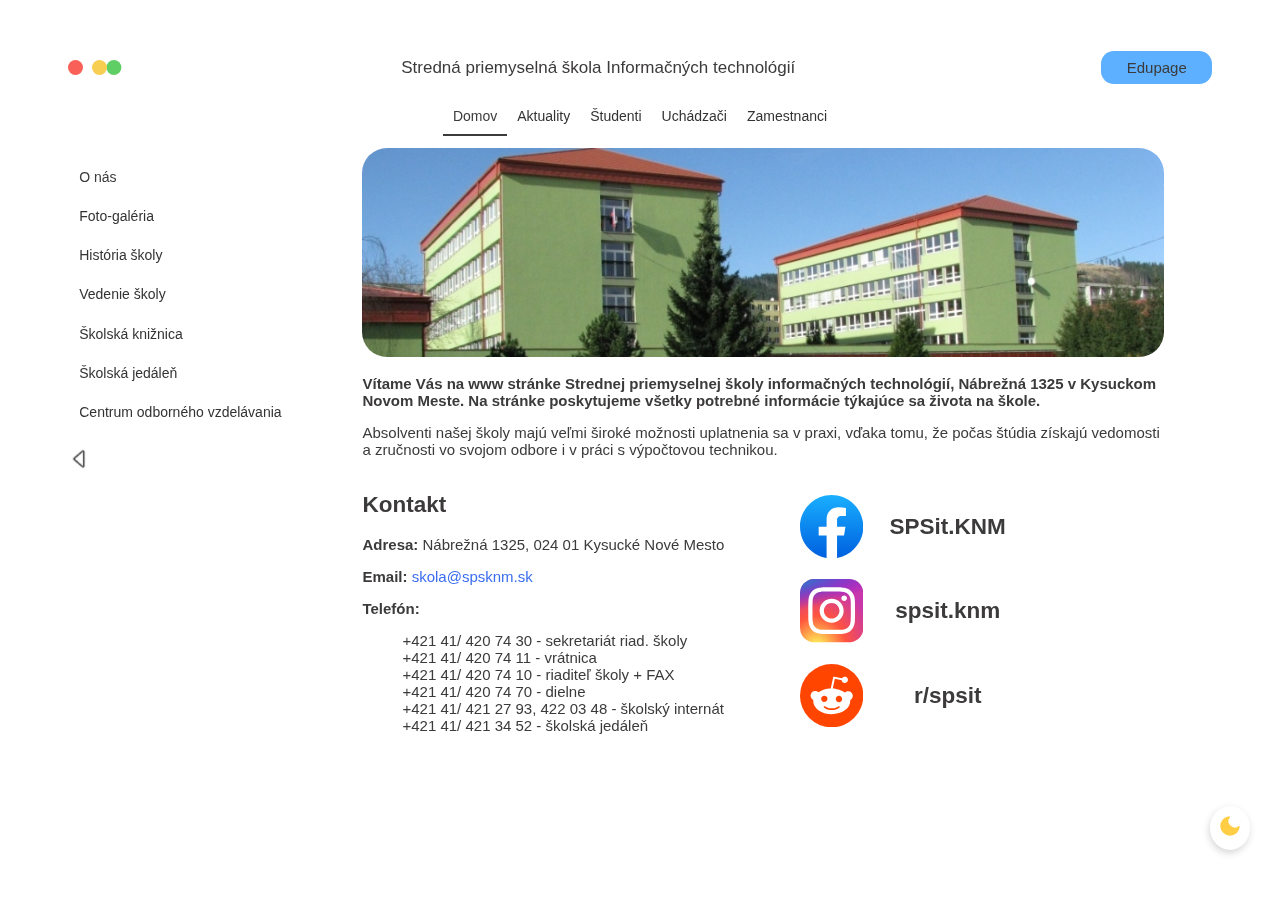
==== commit fcd0c4b1: "major changes & added new content v3" ====
--- a/index.html
+++ b/index.html
@@ -1430,6 +1430,8 @@
                   <a id="link-applicants">Prečo u nás</a>
                 </li>
                 <li class="side-wrapper"><a id="link-odbory">Štúdijné odbory</a></li>
+                <li class="side-wrapper"><a link="https://www.youtube.com/watch?v=KerkQ3y6BP8" id="link-odboryPpt">Video prezentácia odborov</a></li>
+                <li class="side-wrapper"><a link="https://spsknm.edupage.org/register/" id="link-eregister">Elektronická prihláška</a></li>
                 <li class="side-wrapper"><a link="https://online.fliphtml5.com/jwmaz/ozls/#p=1" id="link-brozura">Brožúra o škole</a></li>
               </ul>
             </div>
@@ -2093,7 +2095,7 @@
                   </table>
                 </div>
               </div>
-              <div id="content-poradca">
+              <div id="content-poradca" style="display: none;">
                 <h1>
                   „Výchovný poradca Ti pomôže otvoriť dvere, ale vstúpiť do nich
                   musíš Ty sám.“
@@ -2142,7 +2144,7 @@
                   >
                 </p>
               </div>
-              <div id="content-psycholog">
+              <div id="content-psycholog" style="display: none;">
                 <h1>
                   Vyhľadať pomoc nie je hanba. Nebojme sa hovoriť o tom, čo nás
                   ťaží. Je dobré si vzájomne pomáhať.
--- a/src/css/style.css
+++ b/src/css/style.css
@@ -65,7 +65,7 @@
   justify-content: center;
   align-items: center;
   flex-direction: column;
-  margin: 0px;
+  margin: 0;
   height: 100vh;
   transition: all 1s ease;
 }
@@ -138,10 +138,10 @@
   flex-direction: column;
   overflow: hidden;
   position: relative;
-  border-radius: 14px;
+  border-radius: clamp(8px, 1.4vw, 14px);
   backdrop-filter: blur(20px);
   -webkit-backdrop-filter: blur(20px);
-  font-size: 15px;
+  font-size: clamp(12px, 1.5vw, 15px);
   font-weight: 500;
 }
 .main .header {
@@ -149,20 +149,20 @@
   align-items: center;
   justify-content: space-between;
   border-bottom: 3px solid var(--border-color);
-  margin: 0 10px 0 10px;
+  margin: 0 clamp(5px, 1vw, 10px);
 }
 .main .header .title {
-  font-size: 17px;
+  font-size: clamp(14px, 1.5vw, 17px);
   font-weight: 500;
   color: var(--theme-color);
-  margin-left: 1rem;
+  margin-left: clamp(0.5rem, 1vw, 1rem);
 }
 .main .header .color-circle {
-  width: 15px;
-  height: 15px;
+  width: clamp(10px, 1.5vw, 15px);
+  height: clamp(10px, 1.5vw, 15px);
   background-color: #f96057;
   border-radius: 50%;
-  box-shadow: 24px 0 0 0 #f8ce52, 48px 0 0 0 #5fcf65;
+  box-shadow: clamp(16px, 2vw, 24px) 0 0 0 #f8ce52, clamp(32px, 3vw, 48px) 0 0 0 #5fcf65;
   flex-shrink: 0;
 }
 .main .wrapper {
@@ -183,12 +183,12 @@
   flex-direction: row;
   justify-content: center;
   border-bottom: 1px solid var(--border-color);
-  margin: 0 20px;
+  margin: 0 clamp(10px, 2vw, 20px);
   overflow: auto;
   flex-shrink: 0;
   height: -moz-fit-content;
   height: fit-content;
-  width: calc(100% - 40px);
+  width: calc(100% - clamp(20px, 4vw, 40px));
 }
 .main .wrapper .pagebar .top-pagebar a {
   text-decoration: none;
@@ -196,9 +196,9 @@
   display: flex;
   align-items: center;
   font-weight: 400;
-  padding: 10px;
-  font-size: 14px;
-  border-radius: 6px;
+  padding: clamp(5px, 1vw, 10px);
+  font-size: clamp(12px, 1.4vw, 14px);
+  border-radius: clamp(3px, 0.5vw, 6px);
   transition: 0.3s;
   width: -moz-fit-content;
   width: fit-content;
@@ -206,11 +206,11 @@
 .main .wrapper .pagebar .top-pagebar a.is-activeT, .main .wrapper .pagebar .top-pagebar a:hover {
   color: var(--theme-color);
   border-bottom: 2px solid var(--theme-color);
-  border-radius: 0px;
+  border-radius: 0;
 }
 .main .wrapper .pagebar .top-pagebar svg {
-  width: 16px;
-  margin-right: 8px;
+  width: clamp(12px, 1.5vw, 16px);
+  margin-right: clamp(4px, 0.5vw, 8px);
 }
 .main .wrapper .page {
   display: flex;
@@ -225,7 +225,7 @@
   height: fit-content;
   background: none;
   border: none;
-  margin-left: 0.5rem;
+  margin-left: clamp(0.3rem, 1vw, 0.5rem);
   scale: 1.5;
   transition: transform 0.3s ease-in-out;
 }
@@ -247,7 +247,7 @@
   justify-content: flex-start;
   width: 100%;
   flex-direction: column;
-  padding: 1% 5%;
+  padding: clamp(0.5%, 1vw, 1%) clamp(2.5%, 5vw, 5%);
   overflow: auto;
   transition: width 0.3s ease;
 }
@@ -256,7 +256,7 @@
   overflow-y: auto;
 }
 .main .wrapper .page [id^=page-] .content img {
-  border-radius: 25px;
+  border-radius: clamp(15px, 2vw, 25px);
   width: 100%;
 }
 .main .wrapper .page [id^=page-] .content p,
@@ -265,16 +265,21 @@
 .main .wrapper .page [id^=page-] .content h3,
 .main .wrapper .page [id^=page-] .content h5,
 .main .wrapper .page [id^=page-] .content li,
-.main .wrapper .page [id^=page-] .content td {
+.main .wrapper .page [id^=page-] .content td,
+.main .wrapper .page [id^=page-] .content i {
   color: var(--theme-color);
 }
 .main .wrapper .page [id^=page-] .content a {
   color: var(--href-color);
+  text-decoration: none;
+}
+.main .wrapper .page [id^=page-] .content a:hover {
+  text-decoration: underline;
 }
 .main .wrapper .page [id^=page-] .content .grid {
   display: grid;
   grid-template-columns: 1fr 1fr;
-  gap: 20px;
+  gap: clamp(10px, 2vw, 20px);
 }
 .main .wrapper .page [id^=page-] .content .grid li {
   color: var(--theme-color);
@@ -372,12 +377,12 @@
           user-select: none;
   width: -moz-fit-content;
   width: fit-content;
-  margin: 5rem 0.5rem;
+  margin: clamp(3rem, 5vw, 5rem) clamp(0.3rem, 1vw, 0.5rem);
   border: 1px solid invert(var(--border-color));
   background-color: var(--theme-bg-color);
   background: var(--card-gradient);
-  box-shadow: 0 7px 20px 5px var(--card-shadow);
-  border-radius: 0.7rem;
+  box-shadow: 0 clamp(5px, 1vw, 7px) clamp(15px, 2vw, 20px) clamp(3px, 1vw, 5px) var(--card-shadow);
+  border-radius: clamp(0.5rem, 1vw, 0.7rem);
   backdrop-filter: blur(7px);
   -webkit-backdrop-filter: blur(7px);
   overflow: hidden;
@@ -390,10 +395,10 @@
   flex-direction: column;
   justify-content: center;
   width: 90%;
-  padding: 1rem;
+  padding: clamp(0.5rem, 1vw, 1rem);
 }
 .main .wrapper .page [id^=page-] .content #direktor .cards .card .image {
-  border-radius: 0.5rem;
+  border-radius: clamp(0.3rem, 0.5vw, 0.5rem);
   max-width: 100%;
   -o-object-fit: cover;
      object-fit: cover;
@@ -408,16 +413,16 @@
 .main .wrapper .page [id^=page-] .content #direktor .cards ::before {
   position: fixed;
   content: "";
-  box-shadow: 0 0 100px 40px var(--card-shadow-before);
+  box-shadow: 0 0 clamp(70px, 10vw, 100px) clamp(20px, 4vw, 40px) var(--card-shadow-before);
   top: -10%;
   left: -100%;
   transform: rotate(-45deg);
-  height: 60rem;
+  height: clamp(40rem, 60vw, 60rem);
   transition: 0.7s all;
 }
 .main .wrapper .page [id^=page-] .content #direktor .cards:hover {
   border: 1px solid var(--card-border-hover);
-  box-shadow: 0 7px 50px 10px var(--card-shadow-hover);
+  box-shadow: 0 clamp(5px, 1vw, 7px) clamp(35px, 5vw, 50px) clamp(5px, 1vw, 10px) var(--card-shadow-hover);
   transform: scale(1.015);
   filter: brightness(1.15);
 }
@@ -444,8 +449,8 @@
 .main .wrapper .page [id^=page-] .content .custom-table th,
 .main .wrapper .page [id^=page-] .content .custom-table td {
   border: 1px transparent var(--border-color);
-  border-radius: 1em;
-  padding: 12px 15px;
+  border-radius: clamp(0.5em, 1vw, 1em);
+  padding: clamp(8px, 1vw, 12px) clamp(10px, 1.5vw, 15px);
   text-align: left;
   color: var(--theme-color);
 }
@@ -458,21 +463,16 @@
 .main .wrapper .page [id^=page-] .content .custom-table tbody tr:hover {
   background-color: var(--hover-menu-bg);
 }
-.main .wrapper .page [id^=page-] .content .custom-table a {
-  color: var(--href-color);
-  text-decoration: none;
-}
-.main .wrapper .page [id^=page-] .content .custom-table a:hover {
-  text-decoration: underline;
-}
 .main .wrapper .page [id^=page-] .content .custom-table .file {
   display: flex;
   align-items: center;
   justify-content: space-between;
 }
 .main .wrapper .page [id^=page-] .content .custom-table .file::before {
-  content: url(../icons/file.svg);
-  margin-right: 10px;
+  max-width: 1em;
+  max-height: auto;
+  content: url(../../img/pdf-svgrepo-com.svg);
+  margin-right: clamp(5px, 1vw, 10px);
 }
 .main .wrapper .page [id^=page-] .content #staff {
   display: flex;
@@ -480,14 +480,14 @@
 }
 .main .wrapper .page [id^=page-] .content::-webkit-scrollbar {
   background-color: var(--theme-bg-color);
-  width: 5px;
+  width: clamp(3px, 0.5vw, 5px);
 }
 .main .wrapper .page [id^=page-] .content::-webkit-scrollbar-track {
   background-color: var(--theme-bg-color);
 }
 .main .wrapper .page [id^=page-] .content::-webkit-scrollbar-thumb {
   background-color: var(--theme-color);
-  border-radius: 5px;
+  border-radius: clamp(3px, 0.5vw, 5px);
   border: 1px solid var(--theme-bg-color);
 }
 .main .wrapper .page [id^=page-] .content::-webkit-scrollbar-button {
@@ -501,7 +501,7 @@
   min-width: -moz-fit-content;
   min-width: fit-content;
   height: 95%;
-  margin: 0.5% 1%;
+  margin: clamp(0.3%, 1vw, 0.5%) clamp(0.5%, 1vw, 1%);
 }
 .sidebar .left-sidebar {
   display: flex;
@@ -509,7 +509,7 @@
   justify-content: start;
   border-right: 1px solid var(--border-color);
   padding: 0;
-  padding-right: 5%;
+  padding-right: clamp(2.5%, 5vw, 5%);
   overflow: auto;
   flex-shrink: 0;
   width: -moz-fit-content;
@@ -520,7 +520,7 @@
 }
 .sidebar .left-sidebar .side-wrapper {
   width: 100%;
-  margin: 0.1rem 0;
+  margin: clamp(0.05rem, 0.5vw, 0.1rem) 0;
 }
 .sidebar .left-sidebar a {
   text-decoration: none;
@@ -528,9 +528,9 @@
   display: flex;
   align-items: center;
   font-weight: 400;
-  padding: 10px;
-  font-size: 14px;
-  border-radius: 6px;
+  padding: clamp(5px, 1vw, 10px);
+  font-size: clamp(12px, 1.4vw, 14px);
+  border-radius: clamp(3px, 0.5vw, 6px);
   transition: 0.3s;
   text-wrap: nowrap;
 }
@@ -539,8 +539,8 @@
   background-color: var(--hover-menu-bg);
 }
 .sidebar .left-sidebar svg {
-  width: 16px;
-  margin-right: 8px;
+  width: clamp(12px, 1.5vw, 16px);
+  margin-right: clamp(4px, 0.5vw, 8px);
 }
 .sidebar.hidden {
   translate: -100%;
@@ -551,10 +551,10 @@
 .content-button {
   background-color: var(--content-button-color);
   border: none;
-  padding: 8px 26px;
-  color: var(--theme-color);
-  border-radius: 20px;
-  margin-top: 16px;
+  padding: clamp(5px, 1vw, 8px) clamp(15px, 2vw, 26px);
+  color: var(--theme-color);
+  border-radius: clamp(10px, 1vw, 20px);
+  margin-top: clamp(8px, 1vw, 16px);
   cursor: pointer;
   transition: 0.3s;
   white-space: nowrap;
@@ -564,7 +564,7 @@
   background-color: var(--content-button-hover);
 }
 
-@media (max-width: 768px) {
+@media (orientation: portrait) {
   .main {
     width: 100%;
     height: 100%;
@@ -573,13 +573,13 @@
   .header {
     flex-direction: row;
     align-items: flex-start;
-    margin: 0 5px !important;
+    margin: 0 clamp(2px, 0.5vw, 5px) !important;
   }
   .header .color-circle {
     display: none;
   }
   .title {
-    font-size: 14px;
+    font-size: clamp(10px, 1vw, 14px);
     margin-left: 0;
   }
   .wrapper .pagebar .top-pagebar {
@@ -591,30 +591,36 @@
   .wrapper .page {
     flex-direction: column;
     align-items: flex-start;
-    padding: 10px;
+    padding: clamp(5px, 1vw, 10px);
   }
   .wrapper .page #toggleSidebar {
     margin-top: 0 !important;
-    margin-left: -0.3rem !important;
+    margin-left: clamp(-0.3rem, 1vw, -0.3rem) !important;
+    transform: rotate(180deg) !important;
+  }
+  .wrapper .page #toggleSidebar.clicked {
+    transform: rotate(0deg) !important;
   }
   .wrapper .content {
-    padding: 10px;
+    padding: clamp(5px, 1vw, 10px);
   }
   .wrapper .grid {
     grid-template-columns: 1fr;
-    gap: 10px;
+    gap: clamp(5px, 1vw, 10px);
   }
   .wrapper .albums_item {
     width: 100%;
     height: auto;
-    margin: 10px 0;
+    margin: clamp(5px, 1vw, 10px) 0;
   }
   .wrapper .courses {
     grid-template-columns: 1fr;
   }
   .wrapper #direktor {
     grid-template-columns: 1fr;
-    gap: 20px;
+    gap: clamp(10px, 2vw, 20px);
+    flex-direction: column;
+    align-items: center;
   }
   .sidebar {
     width: 100%;
@@ -625,7 +631,7 @@
     flex-direction: row;
     flex-wrap: wrap;
     justify-content: space-between;
-    padding: 10px;
+    padding: clamp(5px, 1vw, 10px);
     width: 100%;
     height: auto;
   }
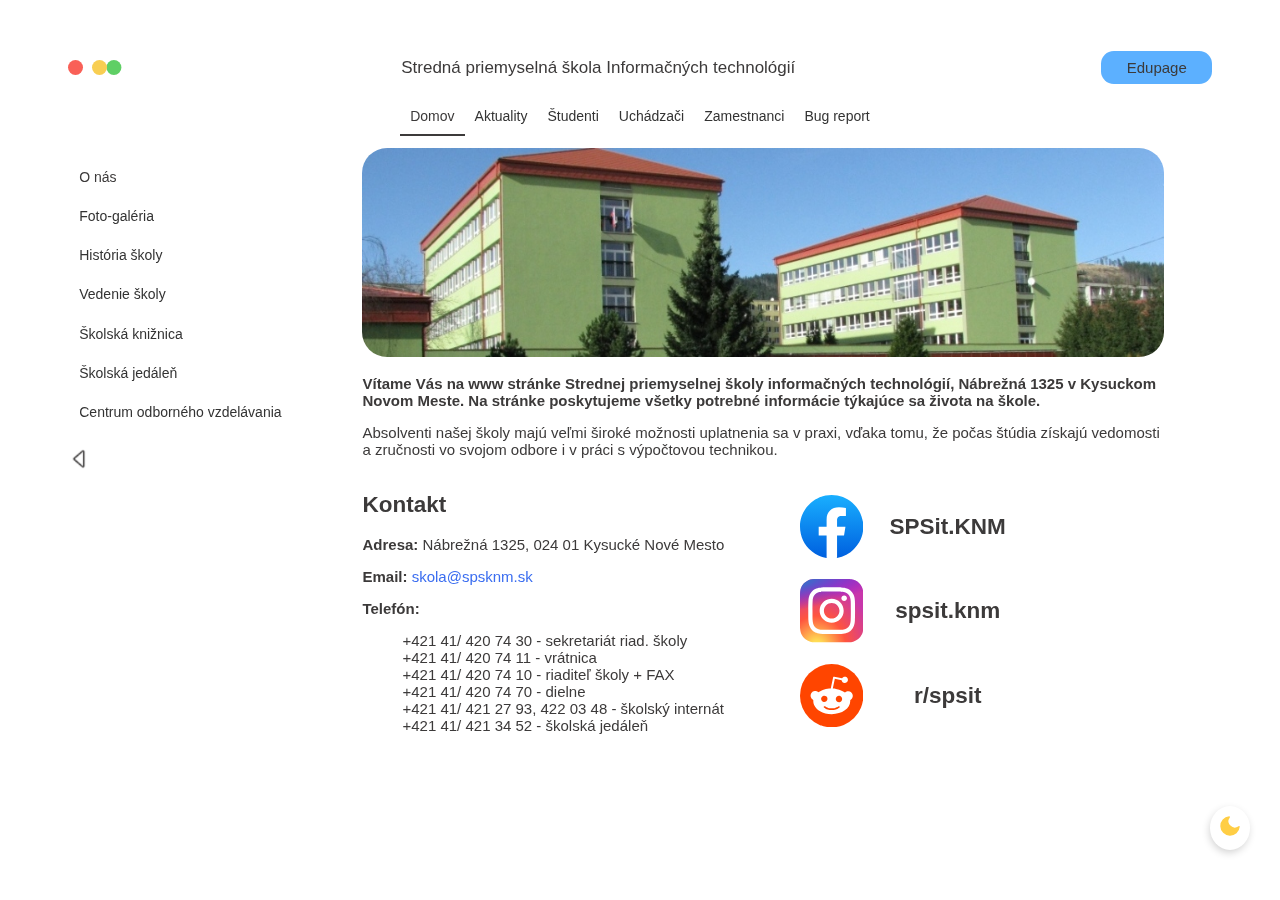
==== commit 61e4d430: "added cursor, bug report page, small fixes to sidebar on mobile, light-dark theme update" ====
--- a/index.html
+++ b/index.html
@@ -67,6 +67,7 @@
             <div class="side-wrapper">
               <a id="link-staff" href="">Zamestnanci</a>
             </div>
+            <div class="side-wrapper"><a href="" id="link-bugs">Bug report</a></div>
           </div>
         </div>
         <div class="page">
@@ -2233,6 +2234,21 @@
               </div>
             </div>
           </div>
+          <div id="page-bugs" style="display: none;">
+            <div class="content">
+              <div id="bugs">
+                <form id="form">
+                  <input type="text" id="name" name="name" required placeholder="Meno">
+                  
+                  <input type="email" id="email" name="email" required placeholder="Email">
+                  
+                  <textarea id="description" name="description" rows="4" cols="50" required placeholder="Popis"></textarea>
+                  
+                  <input type="submit" class="content-button" id="submit" value="Odoslať"></input>
+                </form>
+              </div>
+            </div>
+          </div>
         </div>
       </div>
     </div>
--- a/src/css/style.css
+++ b/src/css/style.css
@@ -42,14 +42,13 @@
   --card-shadow-before: rgba(255, 255, 255, 0.31);
   --card-border-hover: rgba(255, 255, 255, 0.27);
   --card-shadow-hover: rgba(255, 255, 255, 0.67);
-  --cursor: url("../cursor/Normal.png"), normal;
+  --cursor: url("../cursor/Normal.png");
 }
 
 *,
 *::before,
 *::after {
   box-sizing: border-box;
-  cursor: url("../cursor/Normal.svg"), auto;
 }
 
 html {
@@ -68,6 +67,7 @@
   margin: 0;
   height: 100vh;
   transition: all 1s ease;
+  cursor: url("https://mac-cursors.netlify.app/svg/default.svg"), default !important;
 }
 
 .video-bg {
@@ -111,6 +111,9 @@
   stroke: #ffce45;
   transition: 0.5s;
 }
+.dark-light:hover {
+  cursor: url("https://mac-cursors.netlify.app/svg/handpointing.svg"), pointer !important;
+}
 
 .light-mode .dark-light svg {
   fill: transparent;
@@ -207,6 +210,7 @@
   color: var(--theme-color);
   border-bottom: 2px solid var(--theme-color);
   border-radius: 0;
+  cursor: url("https://mac-cursors.netlify.app/svg/handpointing.svg"), pointer !important;
 }
 .main .wrapper .pagebar .top-pagebar svg {
   width: clamp(12px, 1.5vw, 16px);
@@ -233,6 +237,9 @@
   transform: rotate(180deg);
   transition: transform 0.3s ease-in-out;
 }
+.main .wrapper .page #toggleSidebar:hover {
+  cursor: url("https://mac-cursors.netlify.app/svg/handpointing.svg"), pointer !important;
+}
 .main .wrapper .page #toggleSidebar svg {
   color: var(--theme-color);
 }
@@ -275,6 +282,7 @@
 }
 .main .wrapper .page [id^=page-] .content a:hover {
   text-decoration: underline;
+  cursor: url("https://mac-cursors.netlify.app/svg/handpointing.svg"), pointer !important;
 }
 .main .wrapper .page [id^=page-] .content .grid {
   display: grid;
@@ -468,15 +476,62 @@
   align-items: center;
   justify-content: space-between;
 }
-.main .wrapper .page [id^=page-] .content .custom-table .file::before {
-  max-width: 1em;
-  max-height: auto;
-  content: url(../../img/pdf-svgrepo-com.svg);
-  margin-right: clamp(5px, 1vw, 10px);
-}
 .main .wrapper .page [id^=page-] .content #staff {
   display: flex;
   flex-direction: column;
+}
+.main .wrapper .page [id^=page-] .content #bugs #form {
+  display: flex;
+  flex-direction: column;
+}
+.main .wrapper .page [id^=page-] .content #bugs input {
+  font-size: 0.875em;
+  width: 470px;
+  height: 50px;
+  padding: 0px 15px 0px 15px;
+  background: transparent;
+  outline: none;
+  color: var(--theme-color);
+  border: solid 1px var(--theme-color);
+  border-bottom: none;
+  transition: all 0.3s ease-in-out;
+  -webkit-transition: all 0.3s ease-in-out;
+  -moz-transition: all 0.3s ease-in-out;
+  -ms-transition: all 0.3s ease-in-out;
+}
+.main .wrapper .page [id^=page-] .content #bugs input:hover {
+  background: var(--hover-menu-bg);
+  color: var(--theme-color);
+  cursor: url("https://mac-cursors.netlify.app/svg/textcursor.svg"), text;
+}
+.main .wrapper .page [id^=page-] .content #bugs input:first-of-type {
+  border-top-left-radius: clamp(10px, 1vw, 20px);
+  border-top-right-radius: clamp(10px, 1vw, 20px);
+}
+.main .wrapper .page [id^=page-] .content #bugs textarea {
+  width: 470px;
+  max-width: 470px;
+  height: 110px;
+  max-height: 110px;
+  padding: 15px;
+  resize: none;
+  background: transparent;
+  outline: none;
+  color: var(--theme-color);
+  font-family: "Lato", sans-serif;
+  font-size: 0.875em;
+  border: solid 1px var(--theme-color);
+  border-bottom-left-radius: clamp(10px, 1vw, 20px);
+  border-bottom-right-radius: clamp(10px, 1vw, 20px);
+  transition: all 0.3s ease-in-out;
+  -webkit-transition: all 0.3s ease-in-out;
+  -moz-transition: all 0.3s ease-in-out;
+  -ms-transition: all 0.3s ease-in-out;
+}
+.main .wrapper .page [id^=page-] .content #bugs textarea:hover {
+  background: var(--hover-menu-bg);
+  color: var(--theme-color);
+  cursor: url("https://mac-cursors.netlify.app/svg/textcursor.svg"), text !important;
 }
 .main .wrapper .page [id^=page-] .content::-webkit-scrollbar {
   background-color: var(--theme-bg-color);
@@ -537,6 +592,7 @@
 .sidebar .left-sidebar a.is-active, .sidebar .left-sidebar a:hover {
   color: var(--theme-color);
   background-color: var(--hover-menu-bg);
+  cursor: url("https://mac-cursors.netlify.app/svg/handpointing.svg"), pointer !important;
 }
 .sidebar .left-sidebar svg {
   width: clamp(12px, 1.5vw, 16px);
@@ -549,22 +605,27 @@
 }
 
 .content-button {
-  background-color: var(--content-button-color);
-  border: none;
-  padding: clamp(5px, 1vw, 8px) clamp(15px, 2vw, 26px);
-  color: var(--theme-color);
-  border-radius: clamp(10px, 1vw, 20px);
-  margin-top: clamp(8px, 1vw, 16px);
-  cursor: pointer;
-  transition: 0.3s;
-  white-space: nowrap;
-  text-decoration: none;
+  background-color: var(--content-button-color) !important;
+  border: none !important;
+  padding: clamp(5px, 1vw, 8px) clamp(15px, 2vw, 26px) !important;
+  color: var(--theme-color) !important;
+  border-radius: clamp(10px, 1vw, 20px) !important;
+  margin-top: clamp(8px, 1vw, 16px) !important;
+  cursor: pointer !important;
+  transition: 0.3s !important;
+  white-space: nowrap !important;
+  text-decoration: none !important;
 }
 .content-button:hover {
-  background-color: var(--content-button-hover);
+  background-color: var(--content-button-hover) !important;
+  cursor: url("https://mac-cursors.netlify.app/svg/handpointing.svg"), pointer !important;
 }
 
 @media (orientation: portrait) {
+  .dark-light {
+    bottom: 0.5em;
+    right: 0.5em;
+  }
   .main {
     width: 100%;
     height: 100%;
@@ -605,7 +666,8 @@
     padding: clamp(5px, 1vw, 10px);
   }
   .wrapper .grid {
-    grid-template-columns: 1fr;
+    grid-template-columns: unset !important;
+    grid-template-rows: 1fr;
     gap: clamp(5px, 1vw, 10px);
   }
   .wrapper .albums_item {
@@ -623,19 +685,15 @@
     align-items: center;
   }
   .sidebar {
-    width: 100%;
+    width: -moz-fit-content;
+    width: fit-content;
     margin: 0;
     border-right: none;
   }
   .sidebar .left-sidebar {
-    flex-direction: row;
     flex-wrap: wrap;
     justify-content: space-between;
     padding: clamp(5px, 1vw, 10px);
-    width: 100%;
     height: auto;
   }
-  .sidebar .side-wrapper {
-    width: 48%;
-  }
 }/*# sourceMappingURL=style.css.map */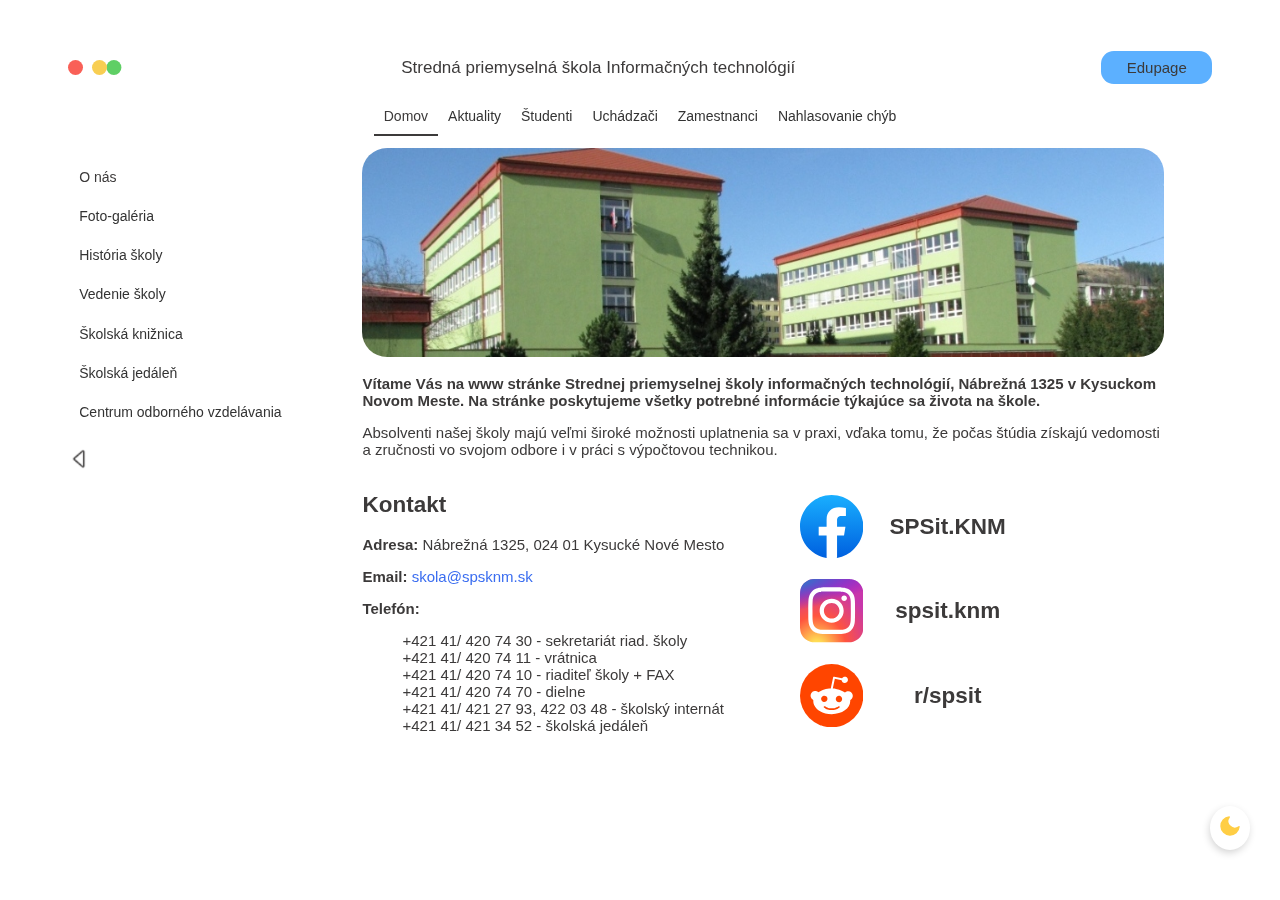
==== commit 08e6d600: "small changes" ====
--- a/index.html
+++ b/index.html
@@ -67,7 +67,7 @@
             <div class="side-wrapper">
               <a id="link-staff" href="">Zamestnanci</a>
             </div>
-            <div class="side-wrapper"><a href="" id="link-bugs">Bug report</a></div>
+            <div class="side-wrapper"><a href="" id="link-bugs">Nahlasovanie chýb</a></div>
           </div>
         </div>
         <div class="page">
@@ -2244,7 +2244,7 @@
                   
                   <textarea id="description" name="description" rows="4" cols="50" required placeholder="Popis"></textarea>
                   
-                  <input type="submit" class="content-button" id="submit" value="Odoslať"></input>
+                  <button type="submit" class="content-button" id="submit">Odoslať</button>
                 </form>
               </div>
             </div>
--- a/src/css/style.css
+++ b/src/css/style.css
@@ -66,8 +66,9 @@
   flex-direction: column;
   margin: 0;
   height: 100vh;
+  cursor: url("https://mac-cursors.netlify.app/svg/default.svg"), default !important;
   transition: all 1s ease;
-  cursor: url("https://mac-cursors.netlify.app/svg/default.svg"), default !important;
+  transition: background-color 0.5s ease, color 0.5s ease;
 }
 
 .video-bg {
@@ -247,6 +248,12 @@
   display: flex;
   height: 100%;
   width: 100%;
+  opacity: 1;
+  transition: opacity 0.3s ease-in-out;
+}
+.main .wrapper .page [id^=page-].hidden {
+  opacity: 0;
+  pointer-events: none;
 }
 .main .wrapper .page [id^=page-] .content {
   display: flex;
@@ -484,16 +491,20 @@
   display: flex;
   flex-direction: column;
 }
+.main .wrapper .page [id^=page-] .content #bugs button {
+  height: 50px;
+}
 .main .wrapper .page [id^=page-] .content #bugs input {
   font-size: 0.875em;
   width: 470px;
   height: 50px;
-  padding: 0px 15px 0px 15px;
+  padding: 0px 15px;
+  margin: 15px 0px;
   background: transparent;
   outline: none;
   color: var(--theme-color);
   border: solid 1px var(--theme-color);
-  border-bottom: none;
+  border-radius: clamp(10px, 1vw, 20px);
   transition: all 0.3s ease-in-out;
   -webkit-transition: all 0.3s ease-in-out;
   -moz-transition: all 0.3s ease-in-out;
@@ -504,9 +515,36 @@
   color: var(--theme-color);
   cursor: url("https://mac-cursors.netlify.app/svg/textcursor.svg"), text;
 }
-.main .wrapper .page [id^=page-] .content #bugs input:first-of-type {
-  border-top-left-radius: clamp(10px, 1vw, 20px);
-  border-top-right-radius: clamp(10px, 1vw, 20px);
+.main .wrapper .page [id^=page-] .content #bugs input:valid:not(:-moz-placeholder-shown), .main .wrapper .page [id^=page-] .content #bugs input:invalid:not(:-moz-placeholder-shown) {
+  background-size: 25px;
+  background-repeat: no-repeat;
+  background-position: calc(100% - 10px) center;
+}
+.main .wrapper .page [id^=page-] .content #bugs input:valid:not(:placeholder-shown), .main .wrapper .page [id^=page-] .content #bugs input:invalid:not(:placeholder-shown) {
+  background-size: 25px;
+  background-repeat: no-repeat;
+  background-position: calc(100% - 10px) center;
+}
+.main .wrapper .page [id^=page-] .content #bugs input:invalid:not(:-moz-placeholder-shown) {
+  border-color: red;
+  background-image: url("../../img/letter.png");
+}
+.main .wrapper .page [id^=page-] .content #bugs input:invalid:not(:placeholder-shown) {
+  border-color: red;
+  background-image: url("../../img/letter.png");
+}
+.main .wrapper .page [id^=page-] .content #bugs input:valid:not(:-moz-placeholder-shown) {
+  border-color: green;
+  background-image: url("../../img/check.png");
+}
+.main .wrapper .page [id^=page-] .content #bugs input:valid:not(:placeholder-shown) {
+  border-color: green;
+  background-image: url("../../img/check.png");
+}
+.main .wrapper .page [id^=page-] .content #bugs input:invalid ~ button[type=submit] {
+  opacity: 0.6;
+  pointer-events: none;
+  cursor: url("https://mac-cursors.netlify.app/svg/poof.svg"), not-allowed !important;
 }
 .main .wrapper .page [id^=page-] .content #bugs textarea {
   width: 470px;
@@ -514,6 +552,7 @@
   height: 110px;
   max-height: 110px;
   padding: 15px;
+  margin: 15px 0px;
   resize: none;
   background: transparent;
   outline: none;
@@ -521,8 +560,7 @@
   font-family: "Lato", sans-serif;
   font-size: 0.875em;
   border: solid 1px var(--theme-color);
-  border-bottom-left-radius: clamp(10px, 1vw, 20px);
-  border-bottom-right-radius: clamp(10px, 1vw, 20px);
+  border-radius: clamp(10px, 1vw, 20px);
   transition: all 0.3s ease-in-out;
   -webkit-transition: all 0.3s ease-in-out;
   -moz-transition: all 0.3s ease-in-out;
@@ -533,6 +571,37 @@
   color: var(--theme-color);
   cursor: url("https://mac-cursors.netlify.app/svg/textcursor.svg"), text !important;
 }
+.main .wrapper .page [id^=page-] .content #bugs textarea:valid:not(:-moz-placeholder-shown), .main .wrapper .page [id^=page-] .content #bugs textarea:invalid:not(:-moz-placeholder-shown) {
+  background-size: 25px;
+  background-repeat: no-repeat;
+  background-position: calc(100% - 10px) center;
+}
+.main .wrapper .page [id^=page-] .content #bugs textarea:valid:not(:placeholder-shown), .main .wrapper .page [id^=page-] .content #bugs textarea:invalid:not(:placeholder-shown) {
+  background-size: 25px;
+  background-repeat: no-repeat;
+  background-position: calc(100% - 10px) center;
+}
+.main .wrapper .page [id^=page-] .content #bugs textarea:invalid:not(:-moz-placeholder-shown) {
+  border-color: red;
+  background-image: url("../../img/letter.png");
+}
+.main .wrapper .page [id^=page-] .content #bugs textarea:invalid:not(:placeholder-shown) {
+  border-color: red;
+  background-image: url("../../img/letter.png");
+}
+.main .wrapper .page [id^=page-] .content #bugs textarea:valid:not(:-moz-placeholder-shown) {
+  border-color: green;
+  background-image: url("../../img/check.png");
+}
+.main .wrapper .page [id^=page-] .content #bugs textarea:valid:not(:placeholder-shown) {
+  border-color: green;
+  background-image: url("../../img/check.png");
+}
+.main .wrapper .page [id^=page-] .content #bugs textarea:invalid ~ button[type=submit] {
+  opacity: 0.6;
+  pointer-events: none;
+  cursor: url("https://mac-cursors.netlify.app/svg/poof.svg"), not-allowed !important;
+}
 .main .wrapper .page [id^=page-] .content::-webkit-scrollbar {
   background-color: var(--theme-bg-color);
   width: clamp(3px, 0.5vw, 5px);
@@ -557,6 +626,8 @@
   min-width: fit-content;
   height: 95%;
   margin: clamp(0.3%, 1vw, 0.5%) clamp(0.5%, 1vw, 1%);
+  transition: translate 1s ease-in-out, display 0.6s ease-in-out allow-discrete;
+  opacity: 1;
 }
 .sidebar .left-sidebar {
   display: flex;
@@ -571,7 +642,6 @@
   width: fit-content;
   height: 100%;
   list-style-type: none;
-  transition: translate 1s ease-in-out;
 }
 .sidebar .left-sidebar .side-wrapper {
   width: 100%;
@@ -599,9 +669,8 @@
   margin-right: clamp(4px, 0.5vw, 8px);
 }
 .sidebar.hidden {
-  translate: -100%;
   display: none;
-  transition: translate 1s ease-in-out;
+  translate: -120%;
 }
 
 .content-button {
@@ -684,6 +753,9 @@
     flex-direction: column;
     align-items: center;
   }
+  .wrapper #bugs input, .wrapper #bugs textarea {
+    width: 100% !important;
+  }
   .sidebar {
     width: -moz-fit-content;
     width: fit-content;
